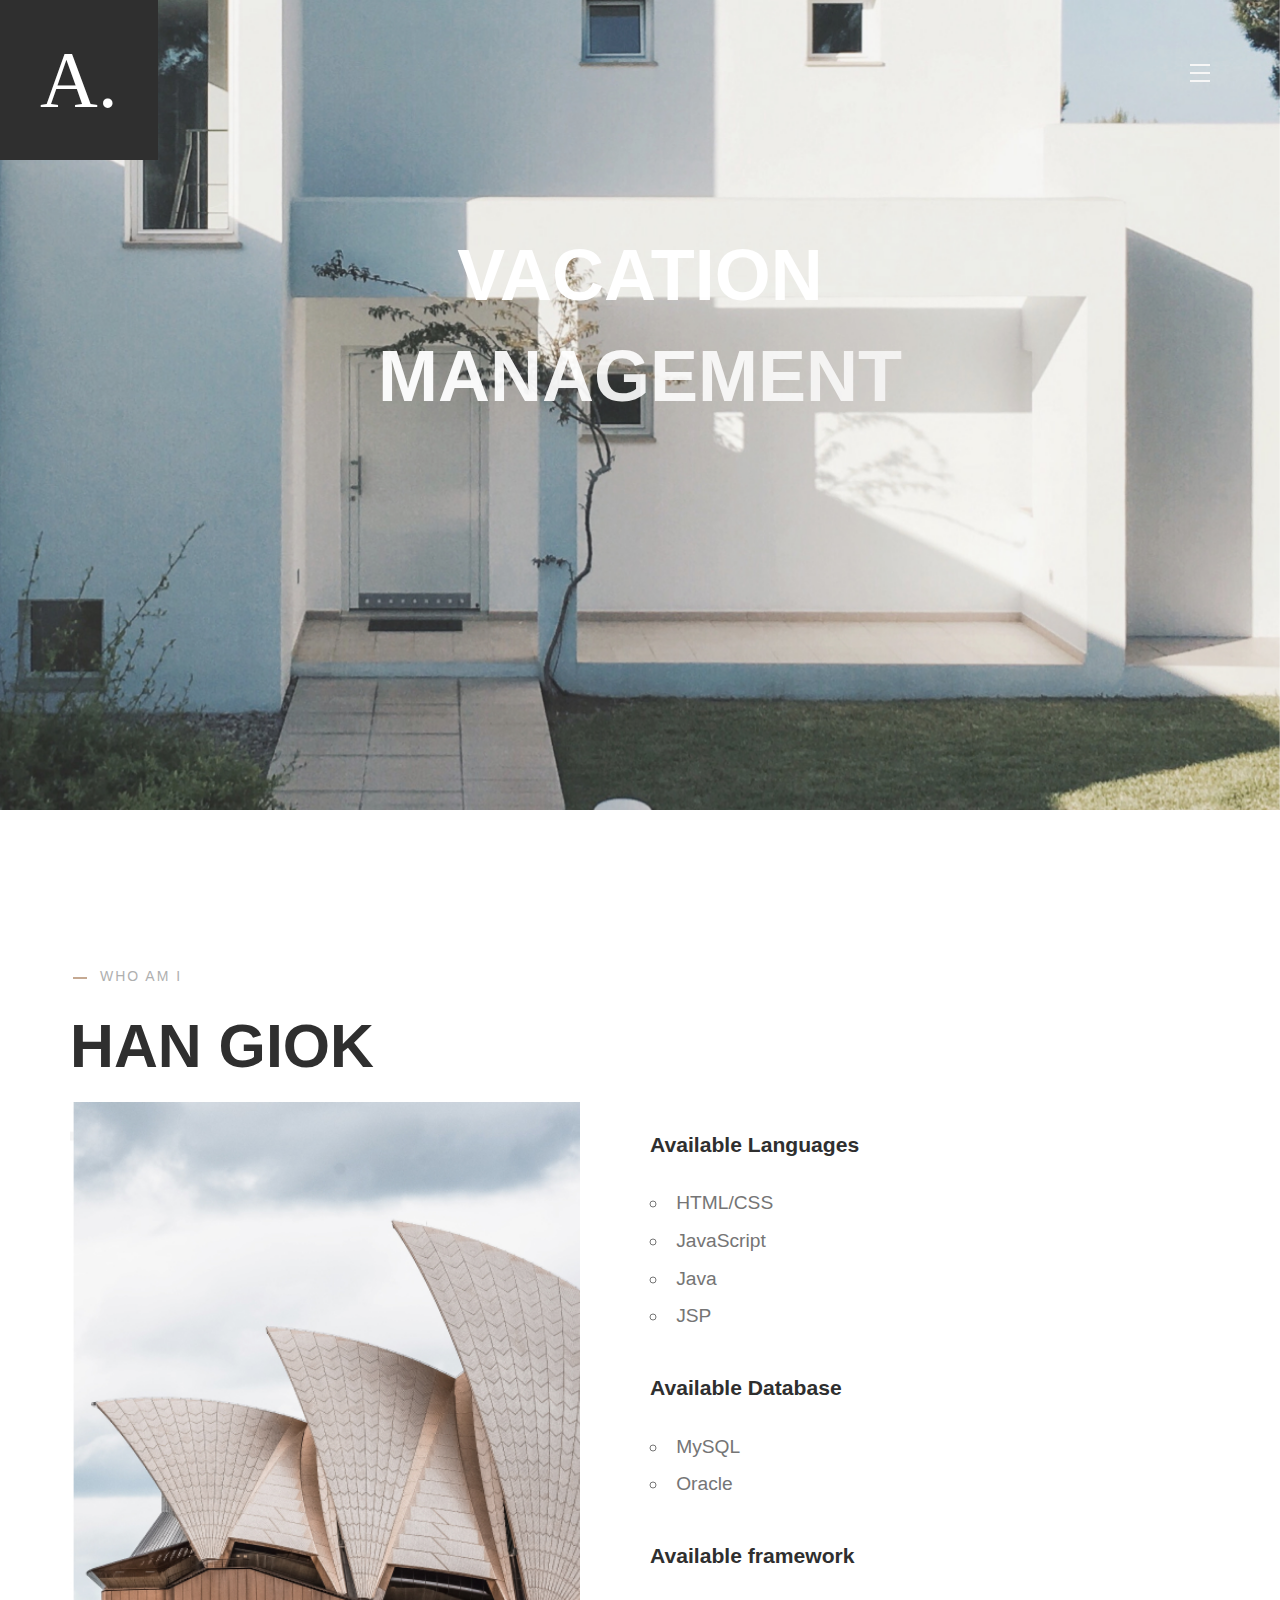
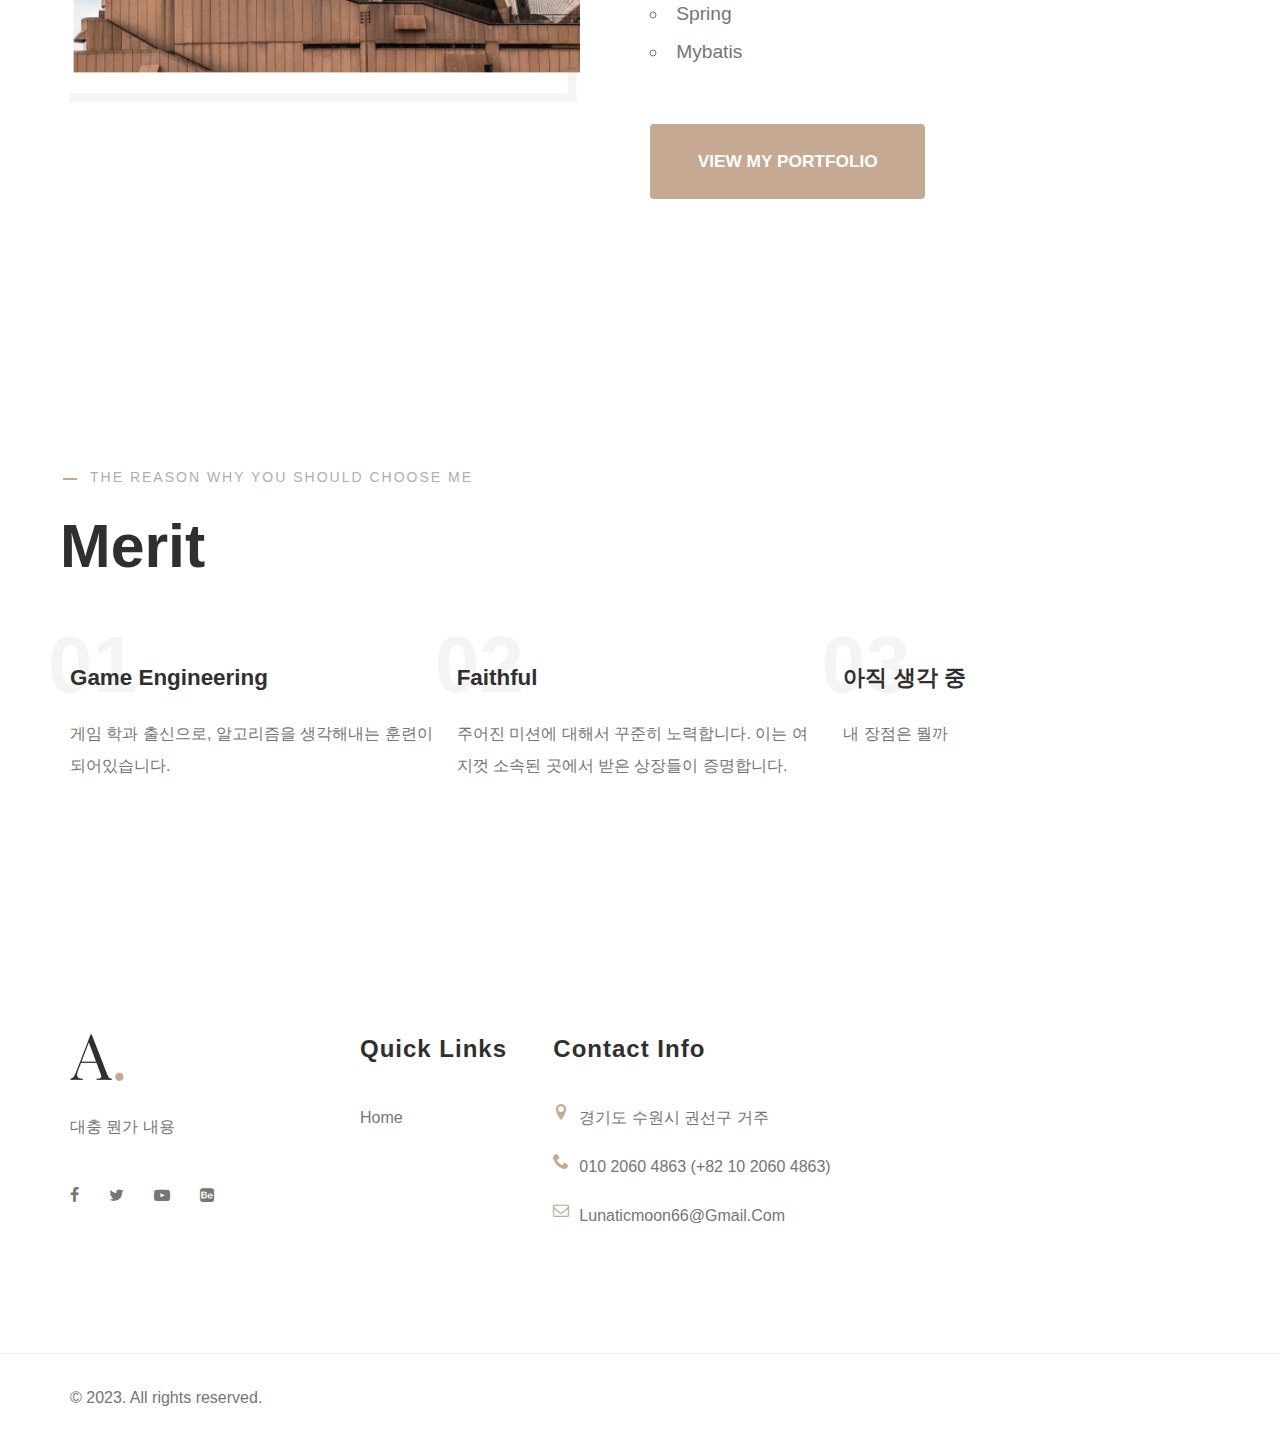
==== test/src/main/webapp/index.html @ e75b9462 "mapper 세팅 안한 버전. mapper 에서 가져오는 xml 내용이 비어있으면 오류 발생" ====
<!DOCTYPE html>
<html class="no-js" lang="en">
	<head>
		<title>Architecture Portfolio</title>
		<meta charset="utf-8">
	    <meta http-equiv="X-UA-Compatible" content="IE=edge">
	    <meta name="viewport" content="width=device-width, initial-scale=1.0">
	    <meta name="format-detection" content="telephone=no">
	    <meta name="apple-mobile-web-app-capable" content="yes">
	    <meta name="author" content="">
	    <meta name="keywords" content="">
	    <meta name="description" content="">

	    <link rel="stylesheet" type="text/css" href="css/normalize.css">
	    <link rel="stylesheet" type="text/css" href="icomoon/icomoon.css">
	    <link rel="stylesheet" type="text/css" href="css/vendor.css">
	    <link rel="stylesheet" type="text/css" href="style.css">

		<!-- script
		================================================== -->
		<script src="js/modernizr.js"></script>

	</head>

<body>

<div class="nav nav-overlay">
	<div class="nav__content">
		<ul class="nav__list">
			<li class="nav__list-item active-nav"><a href="index.html" class="hover-target">Home</a></li>
			<li class="nav__list-item"><a href="onepage.html" class="hover-target">Onepage</a></li>
			<li class="nav__list-item"><a href="styles.html" class="hover-target">Styles</a></li>
			<li class="nav__list-item"><a href="blog.html" class="hover-target">Blog</a></li>
			<li class="nav__list-item"><a href="single-post.html" class="hover-target">Single Post</a></li>
			<li class="nav__list-item"><a href="contact.html" class="hover-target">Contact us</a></li>
		</ul>
	</div>
</div>

<header id="header">
	<div id="header-wrap">
		<nav id="navbar">
			<div class="main-logo">
				<a href="index.html">A.</a>
			</div>
		</nav>

		<div class="action-menu">

			<div class="side-nav-bar">
			  <input id="menu-toggle" type="checkbox" />
				<label class="menu-btn" for="menu-toggle">
				<span></span>
			   </label>
			</div>
			<!--sidenavbar-->

		</div><!--action-menu-->

	</div><!--header-wrap-->
</header>

<section id="intro" class="scrollspy-section">
	<div class="main-slider">
		<div class="slider-item jarallax" data-speed="0.2">
			<img src="images/main-banner.jpg" alt="banner" class="jarallax-img">
			<div class="banner-content">
				<h2 class="banner-title txt-fx">Vacation Management</h2>
			</div><!--banner-content--> 
		</div><!--slider-item-->
</section>

<section id="about" class="scrollspy-section padding-xlarge">
	<div class="container">
		<div class="row">
			
			<div class="col-md-12">

				<div class="section-header">
					<div class="title">
						<span>who am i</span>
					</div>
					<h2 class="section-title">HAN GIOK</h2>
				</div>
			</div>

		</div>

		<div class="row">
			
			<div class="col-md-6">
				<figure>
					<img src="images/singleimage.jpg" alt="about us" class="single-image">
				</figure>
			</div>
			<div class="col-md-6 description text-lead">
				<h4>Available Languages</h4>
				<ul>
					<li>HTML/CSS</li>
					<li>JavaScript</li>
					<li>Java</li>
					<li>JSP</li>
				</ul>
				<h4>Available Database</h4>
				<ul>
					<li>MySQL</li>
					<li>Oracle</li>
				</ul>
				<h4>Available framework</h4>
				<ul>
					<li>Spring</li>
					<li>Mybatis</li>
				</ul>
				<div class="btn-wrap">
					<a href="#" class="btn btn-accent btn-xlarge btn-rounded">View my portfolio</a>
				</div>

			</div>

		</div>

	</div>
</section>

<section id="services" class="scrollspy-section padding-large">
	<div class="container">
		<div class="row">
			<div class="section-header col-12">
				<div class="title">
					<span>The reason why you should choose me</span>
				</div>
				<h2 class="section-title">Merit</h2>
			</div>

		</div>

		<div class="row">
			<div class="col-md-4">
				<div class="services-item">
					<span class="number">01</span>					
				    <h3>Game Engineering</h3>
				    <p>게임 학과 출신으로, 알고리즘을 생각해내는 훈련이 되어있습니다.</p>
				</div>
			</div>

			<div class="col-md-4">
				<div class="services-item">
					<span class="number">02</span>					
				    <h3>Faithful</h3>
				    <p>주어진 미션에 대해서 꾸준히 노력합니다. 이는 여지껏 소속된 곳에서 받은 상장들이 증명합니다.</p>
				</div>
			</div>

			<div class="col-md-4">
				<div class="services-item">
					<span class="number">03</span>					
				    <h3>아직 생각 중</h3>
				    <p>내 장점은 뭘까</p>
				</div>
			</div>

		</div>

	</div>
</section>

<footer id="footer">
	<div class="container">
		<div class="row">
			
			<div class="col-md-3">
				
				<div class="footer-menu">
					<img src="images/logo.png" alt="logo" class="footer-logo">
					<p>대충 뭔가 내용</p>
					<div class="social-links">
						<ul>
							<li>
								<a href="#"><i class="icon icon-facebook"></i></a>
							</li>
							<li>
								<a href="#"><i class="icon icon-twitter"></i></a>
							</li>
							<li>
								<a href="#"><i class="icon icon-youtube-play"></i></a>
							</li>
							<li>
								<a href="#"><i class="icon icon-behance-square"></i></a>
							</li>
						</ul>
					</div>
				</div>

			</div>

			<div class="col-md-2">

				<div class="footer-menu">
					<h5>Quick links</h5>
					<ul class="menu-list">
						<li class="menu-item">
							<a href="#">Home</a>
						</li>
						<li class="menu-item">
							<a href="#"></a>
						</li>
						<li class="menu-item">
							<a href="#"></a>
						</li>
						<li class="menu-item">
							<a href="#"></a>
						</li>
						<li class="menu-item">
							<a href="#"></a>
						</li>
						<li class="menu-item">
							<a href="#"></a>
						</li>
					</ul>
				</div>

			</div>

			<div class="col-md-4">

				<div class="footer-menu widget-contact-info">
					<h5>Contact info</h5>
					<ul class="menu-list">
						<li class="menu-item">
							<i class="icon icon-location"></i>경기도 수원시 권선구 거주
						</li>
						<li class="menu-item">
							<i class="icon icon-phone"></i>010 2060 4863 (+82 10 2060 4863)
						</li>
						<li class="menu-item">
							<i class="icon icon-envelope-o"></i><a href="#" class="mail-id">lunaticmoon66@gmail.com</a>
						</li>
					</ul>
				</div><!-- end contact info -->
			</div>
		</div>
	</div>
</footer>

<div id="footer-bottom">
	<div class="container">
		<div class="row">
			<div class="col-md-6">
				<div class="copyright">
					<p>© 2023. All rights reserved.</p>
				</div>
			</div>
		</div>
	</div>
</div>

<script src="js/jquery-3.2.1.min.js"></script>
<script src="js/ui-easing.js"></script>
<script src="js/plugins.js"></script>
<script src="js/script.js"></script>

</body>
</html>
---- test/src/main/webapp/icomoon/icomoon.css ----
@font-face {
  font-family: 'icomoon';
  src:  url('fonts/icomoon.eot?ytwj3x');
  src:  url('fonts/icomoon.eot?ytwj3x#iefix') format('embedded-opentype'),
    url('fonts/icomoon.ttf?ytwj3x') format('truetype'),
    url('fonts/icomoon.woff?ytwj3x') format('woff'),
    url('fonts/icomoon.svg?ytwj3x#icomoon') format('svg');
  font-weight: normal;
  font-style: normal;
  font-display: block;
}

[class^="icon-"], [class*=" icon-"] {
  /* use !important to prevent issues with browser extensions that change fonts */
  font-family: 'icomoon' !important;
  speak: never;
  font-style: normal;
  font-weight: normal;
  font-variant: normal;
  text-transform: none;
  line-height: 1;

  /* Better Font Rendering =========== */
  -webkit-font-smoothing: antialiased;
  -moz-osx-font-smoothing: grayscale;
}

.icon-cancel:before {
  content: "\e904";
}
.icon-search:before {
  content: "\e905";
}
.icon-notes:before {
  content: "\e906";
}
.icon-chevron-thin-left:before {
  content: "\e902";
}
.icon-chevron-thin-right:before {
  content: "\e903";
}
.icon-arrow-left:before {
  content: "\e900";
}
.icon-arrow-right:before {
  content: "\e901";
}
.icon-phone:before {
  content: "\e942";
}
.icon-location:before {
  content: "\e947";
}
.icon-location2:before {
  content: "\e948";
}
.icon-mail3:before {
  content: "\ea85";
}
.icon-envelope-o:before {
  content: "\f003";
}
.icon-twitter:before {
  content: "\f099";
}
.icon-facebook:before {
  content: "\f09a";
}
.icon-facebook-f:before {
  content: "\f09a";
}
.icon-bars:before {
  content: "\f0c9";
}
.icon-navicon:before {
  content: "\f0c9";
}
.icon-reorder:before {
  content: "\f0c9";
}
.icon-youtube-play:before {
  content: "\f16a";
}
.icon-behance-square:before {
  content: "\f1b5";
}
.icon-paper-plane:before {
  content: "\f1d8";
}
.icon-send:before {
  content: "\f1d8";
}
.icon-pinterest-p:before {
  content: "\f231";
}
---- test/src/main/webapp/style.css ----
/*
Template Name: Architecture Portfolio
Template URI: https://templatesjungle.com/
Author: TemplatesJungle
Author URI: https://templatesjungle.com/
Description: Architecture Portfolio is specially designed product packaged for Architecture Portfolio by TemplatesJungle.
Version: 1.1
*/

/*------------------------------------------------

CSS STRUCTURE:

1. VARIABLES

2. GENERAL TYPOGRAPHY
  2.1 General Styles
  2.2 Floating & Alignment
  2.3 Forms
  2.4 Lists
  2.5 Code
  2.6 Tables
  2.7 Spacing
  2.8 Utilities
  2.9 Misc
  2.10 Buttons
    - Button Shapes
    - Button Color Scheme
  2.11 Images
    - Image Hover Effects
  2.12 Section
    - Hero Section
    - Section Title
    - Section Paddings
    - Section Margins
    - Section Bg Colors
    - Content colors

3. EXTENDED TYPOGRAPHY
  3.1 Blockquote / Pullquote
  3.2 Dropcap
  3.3 Text Highlights

4. SITE STRUCTURE
  4.1 Header
    - Logo
    - Header Menu
    - Dropdown menu
    - Sticky Header
    - Header Search Form
    - Side Nav Bar
    - Overlay Navigation
  4.2 Homepage Slider
  
  4.4 Homepage section
    - About us
    - Services
    - Subscribe
  4.4 Footer

5. CONTENT ELEMENTS
  5.1 Tabs
  5.2 Accordions
  5.3 Contact
    - Contact form light
  5.4 Iconboxes
  5.5 Testimonials
  5.6 Portfolio Tabs
  5.7 Post Grid

6. BLOG STYLES
  6.1 Blog Single Post
  6.2 Post content
  6.3 About Author
  6.4 Comments List
  6.5 Comments Form
  
7. WIDGET STYLES
  7.1 Gallery Widget

------------------------------------------------*/

/*--------------------------------------------------------------
/** 1. VARIABLES
--------------------------------------------------------------*/
:root {
    /* widths for rows and containers
     */
    --header-height       : 160px;
    --header-height-min   : 80px;
}
/* on mobile devices below 600px
 */
@media screen and (max-width: 600px) {
    :root {
        --header-height : 100px;
        --header-height-min   : 80px;
    }
}
/* Theme Colors */
:root {
    --accent-color       : #C5A992;
    --secondary-color    : #C5A992;
    --dark-color         : #2f2f2f;
    --body-text-color    : #757575;
    --light-text-color   : #afafaf;
    --dark-text-color    : #2f2f2f;
}
/* Fonts */
:root {
    --body-font           : "Roboto", sans-serif;
    --heading-font        : 'Montserrat', sans-serif;
    --secondary-font      : "Playfair Display", Georgia, serif;
}

/*----------------------------------------------*/
/* 2 GENERAL TYPOGRAPHY */
/*----------------------------------------------*/

/* 2.1 General Styles
/*----------------------------------------------*/
*, *::before, *::after {
  -webkit-box-sizing: border-box;
  -moz-box-sizing: border-box;
  box-sizing: border-box;
}
html {
  box-sizing: border-box;
}
body {
  font-family: var(--body-font);
  font-size: 16px;
  line-height: 1.8;
  color: var(--body-text-color);
}
body.no-scroll {
    overflow: hidden;
}
a {
  color: var(--accent-color);
  transition: 0.3s color ease-out;
}
a:hover {
  color: #111;
}
ul, ol {
  margin-top: 0;
  margin-bottom: 10px;
  margin-left: 0;
}
ul ul,
ol ul,
ul ol,
ol ol {
  margin-top: 5px;
  margin-bottom: 0;
}
ul li, ol li {
  margin-bottom: 5px;
  outline: 0;
}
ul li.active a{
  color: #daa556;
}
ul li:last-child,
ol li:last-child {
  margin-bottom: 0;
}
dl {
  margin-top: 0;
  margin-bottom: 2rem;
}
dt,
dd {
  line-height: 1.42857143;
}
dt {
  font-weight: bold;
}
dd {
  margin-left: 0;
}
button, input, select, textarea {
  font-family: inherit;
  font-size: inherit;
  line-height: inherit;
  outline: 0;
}
figure {
  margin: 0;
}
img {
  display: inline-block;
  border: 0;
  max-width: 100%;
  height: auto;
  vertical-align: middle;
}
::selection {
  background: rgba(0,0,0,0.8);
  color: #fff;
  text-shadow: none;
}
::-moz-selection {
  background: rgba(0,0,0,0.8);
  color: #fff;
  text-shadow: none;
}

/* image align */
figure.align-right {
  margin: 30px 0 30px 30px;
}

/* Typography */
/*----------------------------------------------*/

h1, .h1, h2, .h2, h3, .h3, h4, .h4, h5, .h5, h6, .h6 {
  line-height: 1.2;
  color: var(--dark-color);
}
h1.light, .h1, h2.light, .h2, h3.light, .h3, h4.light, .h4, h5.light, .h5, h6.light, .h6 {
  color: #fff;
}
h1, h2, h3 {
  margin: 25px 0;
  text-transform: capitalize;
}
h5, h6 {
  letter-spacing: 1px;
}
h1, .h1 {
  font-size: 2.5em;
  line-height: 1.4;
}
h2, .h2 {
  font-size: 1.5em;
  line-height: 1.4;
}
h3, .h3 {
  font-size: 1.4em;
  line-height: 1.4;
}
h4, .h4 {
  font-size: 1.1em;
  line-height: 1.4;
}
h5, .h5 {
  font-size: .83em;
  line-height: 1.25;
}
h6, .h6 {
  font-size: .67em;
  line-height: 1.1;
}
h1 a, h2 a, h3 a, h4 a, h5 a, h6 a {
  font-weight: inherit;
  color: inherit;
  text-decoration: none;
}
p {
   margin: 0 0 20px 0;
}
p:empty {
  display: none;
}
small {
  font-size: 85%;
}
mark {
  background-color: #fcf8e3;
  padding: 0.28rem;
}
dfn, cite, em, i {
  font-style: italic;
}
code, kbd, var {
  font-size: 14px;
}
code {
  background-color: #f9f2f4;
}
abbr {
  border-bottom: 0.1px dotted #666;
  cursor: help;
}
::placeholder {
    color: #999;
}

/*----------------------------------------------*/
/* 2.1 Floating & Alignment */
/*----------------------------------------------*/

.align-left {
  float: left;
  text-align: left;
}
.align-right {
  float: right;
  text-align: right;
}
.align-center {
  display: block;
  margin-left: auto;
  margin-right: auto;
  text-align: center;
}
/**::after,*/
.container::after,
.row::after,
.clearfix::after {
  display: block;
  clear: both;
  content: "";
}

/** Text Align
--------------------------------------------------------------*/

.text-left {
  text-align: left;
}
.text-right {
  text-align: right;
}
.text-center {
  text-align: center;
}
.text-justify {
  text-align: justify;
}
.text-nowrap {
  white-space: nowrap;
}
.text-lead {
  font-size: 120%;
  line-height: 1.7em;
}
.text-lead strong {
  font-size: 115%;
  font-weight: 500;
}
.text-muted {
  color: #777;
}
.text-pri {
  color: #ff9697;
}
.text-hide {
  font: 0/0 a;
  color: transparent;
  text-shadow: none;
  background-color: transparent;
  border: 0;
}

/*------------------------------------------------
/* 2.3 Forms
–––––––––––––––––––––––––––––––––––––––––––––––––– */
input[type="email"],
input[type="number"],
input[type="search"],
input[type="text"],
input[type="tel"],
input[type="url"],
input[type="password"],
textarea,
select {
  height: 38px;
  padding: 6px 10px; /* The 6px vertically centers text on FF, ignored by Webkit */
  background-color: #fff;
  border: 1px solid #D1D1D1;
  border-radius: 4px;
  box-shadow: none;
  box-sizing: border-box; }
/* Removes awkward default styles on some inputs for iOS */
input[type="email"],
input[type="number"],
input[type="search"],
input[type="text"],
input[type="tel"],
input[type="url"],
input[type="password"],
textarea {
  -webkit-appearance: none;
     -moz-appearance: none;
          appearance: none; }
textarea {
  min-height: 65px;
  padding-top: 6px;
  padding-bottom: 6px; }
input[type="email"]:focus,
input[type="number"]:focus,
input[type="search"]:focus,
input[type="text"]:focus,
input[type="tel"]:focus,
input[type="url"]:focus,
input[type="password"]:focus,
textarea:focus,
select:focus {
  border: 1px solid #33C3F0;
  outline: 0; }
label,
legend {
  display: block;
  margin-bottom: .5rem;
  font-weight: 600; }
fieldset {
  padding: 0;
  border-width: 0; }
input[type="checkbox"],
input[type="radio"] {
  display: inline; }
label > .label-body {
  display: inline-block;
  margin-left: .5rem;
  font-weight: normal; }

/*------------------------------------------------
/* 2.4 Lists
–––––––––––––––––––––––––––––––––––––––––––––––––– */
ul {
  list-style: circle inside; }
ol {
  list-style: decimal inside; }
ol, ul {
  padding-left: 0;
  margin-top: 0; }
ul ul,
ul ol,
ol ol,
ol ul {
  margin: 1.5rem 0 1.5rem 3rem;
  font-size: 90%; }
li {
  margin-bottom: 1rem; }

/*------------------------------------------------
/* 2.5 Code
–––––––––––––––––––––––––––––––––––––––––––––––––– */
code {
  padding: .2rem .5rem;
  margin: 0 .2rem;
  font-size: 90%;
  white-space: nowrap;
  background: #F1F1F1;
  border: 1px solid #E1E1E1;
  border-radius: 4px; }
pre > code {
  display: block;
  padding: 1rem 1.5rem;
  white-space: pre; }

/*------------------------------------------------
/* 2.6 Tables
–––––––––––––––––––––––––––––––––––––––––––––––––– */
th,
td {
  padding: 12px 15px;
  text-align: left;
  border-bottom: 1px solid #E1E1E1; }
th:first-child,
td:first-child {
  padding-left: 0; }
th:last-child,
td:last-child {
  padding-right: 0; }

/*------------------------------------------------
/* 2.7 Spacing
–––––––––––––––––––––––––––––––––––––––––––––––––– */
button,
.button {
  margin-bottom: 1rem; }
input,
textarea,
select,
fieldset {
  margin-bottom: 1.5rem; }
pre,
blockquote,
dl,
figure,
table,
p,
ul,
ol,
form {
  margin-bottom: 2.5rem; }

/*------------------------------------------------
/* 2.8 Utilities
–––––––––––––––––––––––––––––––––––––––––––––––––– */
.u-full-width {
  width: 100%;
  box-sizing: border-box; }
.u-max-full-width {
  max-width: 100%;
  box-sizing: border-box; }
.u-pull-right {
  float: right; }
.u-pull-left {
  float: left; }

.list-icon i {
  margin-right: 10px;
}
.list-unstyled {
  list-style: none;
}
.txt-fx .letter {
  opacity: 0;
}

/*------------------------------------------------
/* 2.9 Misc
–––––––––––––––––––––––––––––––––––––––––––––––––– */
hr {
  margin-top: 3rem;
  margin-bottom: 3.5rem;
  border-width: 0;
  border-top: 1px solid #E1E1E1; }

/*--------------------------------------------------------------
/** 2.10 Buttons
--------------------------------------------------------------*/
a.btn,
input[type="button"],
input[type="submit"],
input[type="reset"],
input[type="file"],
button {
  background-image: none;
  background: var(--accent-color);
  text-decoration: none !important;
  display: inline-block;
  position: relative;
  border: 1px solid transparent;
  border-radius: 0;
  padding: 0.75em 1.5em;
  margin-top: 15px;
  font-size: 15px;
  font-weight: bold;
  line-height: normal;
  text-align: center;
  text-transform: uppercase;
  color: #fff;
  z-index: 1;
  cursor: pointer;
  white-space: nowrap;
  vertical-align: middle;
  -webkit-transition: all 0.3s ease-in;
  transition: all 0.3s ease-in;
  -ms-touch-action: manipulation;
  touch-action: manipulation;
  -webkit-user-select: none;
  -moz-user-select: none;
  -ms-user-select: none;
  user-select: none;
}
.btn:hover,
.btn:focus,
input[type="button"]:focus,
input[type="button"]:hover,
input[type="submit"]:focus,
input[type="submit"]:hover,
input[type="reset"]:focus,
input[type="reset"]:hover,
input[type="file"]:focus,
input[type="file"]:hover,
button:focus,
button:hover {
  text-decoration: none;
  outline: 0;
}
.light .btn:hover {
  color: #fff;
}
.btn:last-child {
  margin-right: 0;
}
.btn:active,
.btn.btn-outline-light:active,
.btn.btn-outline-dark:active,
.btn.btn-outline-accent:active,
input[type="button"]:active,
input[type="submit"]:active,
input[type="reset"]:active,
input[type="file"]:active,
button:active {
  outline: 0;
  background-image: none;
  -webkit-box-shadow: inset 0 1px 3px rgba(0, 0, 0, 0.3);
  box-shadow: inset 0 1px 3px rgba(0, 0, 0, 0.3);
}
.btn.disabled,
.btn[disabled],
fieldset[disabled] .btn {
  cursor: not-allowed;
  opacity: 0.65;
  box-shadow: none;
}
a.btn.disabled,
fieldset[disabled] a.btn {
  pointer-events: none;
}

/* - Button Sizes
------------------------------------------------------------- */
.btn.btn-small {
  padding: 0.325em 1.7em;
  font-size: 0.65em;
}
.btn.btn-medium {
  padding: 0.5em 1.75em;
  font-size: 0.75em;
}
.btn.btn-large {
  padding: 1em 2.5em;
}
.btn.btn-xlarge {
  padding: 1.5em 2.7em;
  font-size: 0.9em;
}
.btn.btn-image {
  background-color: transparent;
  padding: 0;
  max-height: 50px;
}
.btn.btn-image img {
  max-height: 50px;
}

/* - Button Shapes
------------------------------------------------------------- */
.btn.btn-rounded,
.btn.btn-rounded::after {
  border-radius: 4px;
}
.btn.btn-pill,
.btn.btn-pill::after {
  border-radius: 2em;
}
/* button outline */
.btn.btn-outline-dark,
.btn.btn-outline-light,
.btn.btn-outline-accent {
  background: transparent;
  text-shadow: none;
  box-shadow: none;
}
.btn.btn-outline-dark:hover::after,
.btn.btn-outline-light:hover::after {
  background-color: transparent;
}
.btn.btn-outline-dark {
  border-color: rgba(0,0,0,0.3);
  color: #121212;
}
.btn.btn-outline-dark:hover {
  background: rgba(0,0,0,.03);
  background: #121212;
  border-color: #121212;
  color: #fff;
}
.btn.btn-outline-light {
  border-color: rgba(255,255,255,0.5);
  color: #fff;
}
.btn.btn-outline-light:hover {
  background: rgba(255,255,255,.045);
  background: #fff;
  border-color: #fff;
  color: #121212;
}
.btn.btn-outline-accent {
  background: transparent;
  border-color: var(--accent-color);
  color: var(--accent-color);
}
.btn.btn-outline-accent:hover {
  border-color: var(--dark-color);
  color: var(--dark-color) !important;
}
.btn.btn-outline-light {
  background: transparent;
  border-color: #f4ebf2;
  color: #f4ebf2;
}
.btn.btn-outline-light:hover {
  border-color: var(--accent-color);
  color: var(--accent-color) !important;
}
.btn.btn-full {
  display: block;
  margin: .85em 0;
  width: 100%;
  text-align: center;
}
/* button with line */
.btn-with-line {
  color: #fff;
  position: relative;
}
.btn-with-line:after {
  content: "";
  position: absolute;
  top: 8px;
  right: -66px;
  border-bottom: 2px solid #fff;
  width: 50%;
  z-index: 9;
  transition: 0.3s ease-out;
}
.btn-with-line:hover {
  color: #fff;
}
.btn-with-line:hover:after {
  width: 30%;
  right: -41px;
}
/* - Buttons Color Scheme
------------------------------------------------------------- */
.btn.btn-common {
  background: var(--accent-color);
  color: #fff;
}
.btn.btn-common:hover {
  background: #151515;
  color: #fff;
}
.btn.btn-accent {
  color: #ffffff;
  background-color: var(--accent-color);
}
.btn.btn-accent:hover {
  color: #ffffff !important;
  background-color: #121212;
}
.btn.btn-gray,
.btn.btn-grey {
  background: #9e9e9e;
  color: #fff;
}
.btn.btn-black {
  background: #121212;
  color: #fff;
}
.btn.btn-black:hover {
  background-color: #797979;
}
.btn.btn-white {
  background: #f8f8f8;
  text-shadow: none;
  color: #121212 !important;
}
.btn.btn-white:hover {
  background: var(--accent-color);
  text-shadow: none;
}

/* - Buttons Aligns
------------------------------------------------------------- */
.btn-left{
  text-align: left;
  display: block;
}
.btn-center{
  text-align: center;
  display: block;
}
.btn-right{
  text-align: right;
  display: block;
}

/*----------------------------------------------*/
/* 2.11 Images */
/*----------------------------------------------*/

/* Image hover Effects */
.image-hvr-effect {
  display: flex;
  overflow: hidden;
}
.image-hvr-effect img.post-image {
  transform: scale(1.1);
  will-change: transform;
  transition: transform 0.35s cubic-bezier(0.25, 0.46, 0.45, 0.94);
  z-index: 0;
}
.image-hvr-effect:hover img.post-image {
  transform: scale(1);
}


/*----------------------------------------------*/
/* 2.12 Section */
/*----------------------------------------------*/
/* Hero section
/*----------------------------------------------*/
.hero-section .hero-content {
    padding-top: 18em;
    padding-bottom: 10em;
    display: flex;
    align-items: center;
}
.hero-section {
    position: relative;
    color: #fff;
}
.hero-section::after {
    content: '';
    position: absolute;
    width: 100%;
    height: 100%;
    top: 0;
    left: 0;
    background: rgba(39,39,39,0.4);
    z-index: -1;
}
.hero-section,
.hero-section h1,
.hero-section a,
.hero-section a:hover {
    color: #fff;
}
.hero-section h1 {
    font-size: 4em;
}

@media only screen and (max-width: 768px) {
  .hero-section h1 {
      font-size: 2em;
  }
  .hero-section .hero-content {
      padding-top: 12em;
      padding-bottom: 6em;
  }
}
/*--- Section Title
-----------------------------------------------*/
.section-header {
    position: relative;
}
.section-title {
    font-size: 3.8em;
    line-height: 1;
    font-weight: 900;
}
.section-header .title span {
    font-size: 14px;
    color: #afafaf;
    letter-spacing: 2px;
    text-transform: uppercase;
    padding-left: 30px;
    position: relative;
}
.section-header span:before {
    content: "";
    border-bottom: 2px solid var(--accent-color);
    position: absolute;
    top: 9px;
    left: 3px;
    width: 14px;
    align-items: center;
}

/* - Section Padding
--------------------------------------------------------------*/
.padding-xsmall {
  padding-top: 0.5em;
  padding-bottom: 0.5em;
}
.padding-small {
  padding-top: 2em;
  padding-bottom: 2em;
}
.padding-medium {
  padding-top: 4em;
  padding-bottom: 4em;
}
.padding-large {
  padding-top: 7em;
  padding-bottom: 7em;
}
.padding-xlarge {
  padding-top: 9.5em;
  padding-bottom: 9.5em;
}
.padding-2xlarge {
  padding-top: 15em;
  padding-bottom: 15em;
}

@media only screen and (max-width: 768px) {
  .padding-small,
  .padding-medium,
  .padding-large,
  .padding-xlarge {
    padding-top: 2em;
    padding-bottom: 2em;
  }
}

/* - Section margin
--------------------------------------------------------------*/
.margin-small {
  margin-top: 3em;
  margin-bottom: 3em;
}
.margin-medium {
  margin-top: 4.5em;
  margin-bottom: 4.5em;
}
.margin-large {
  margin-top: 6em;
  margin-bottom: 6em;
}
.margin-xlarge {
  margin-top: 7.5em;
  margin-bottom: 7.5em;
}

@media only screen and (max-width: 768px) {
  .margin-small,
  .margin-medium,
  .margin-large,
  .margin-xlarge {
    margin-top: 1em;
    margin-bottom: 1em;
  }
}

/* - Section bg colors
--------------------------------------------------------------*/
.bg-dark {
  background: var(--dark-color);
}
.content-light a,
.content-light {
  color: #fff;
}
.content-light a:hover {

}


/*====================================================================*/
/* 3. EXTENDED TYPOGRAPHY */
/*====================================================================*/
/*----------------------------------------------*/
/* 3.1 Blockquote /Pullquote */
/*----------------------------------------------*/
.single-post .content p:first-child,
.quote blockquote, 
blockquote,
.single-post .content blockquote p,
.pullquote-right, .pullquote-left {
  font-size: 27px;
  line-height: 1.4em;
  font-style: italic;
  margin: 0 0 30px;
  padding: 0;
}
.pullquote-right, .pullquote-left {
  width: 40%;
} 
blockquote cite {
  display: block;
  font-size: 0.8em;
  margin-top: 20px;
  font-style: italic;
}
.pullquote-left {
  float: left;
  margin: 20px 20px 20px 0;
} 
.pullquote-right {
  float: right;
  margin: 20px 0 20px 20px;
}
  
/*----------------------------------------------*/
/* 3.2 Dropcap */
/*----------------------------------------------*/
.dropcap {
  display: inline-block; 
  margin: 20px;
  font-size: 4em;
  font-weight: bolder;
  text-transform: uppercase;
  text-align: center;
  color: #111;
  float: left;
} 
.dropcap.colored {
  color: #2bcaae;
}

/*----------------------------------------------*/
/* 3.3 Text Highlights */
/*----------------------------------------------*/
.highlight {
  background: #2bcaae;
  color: #fff;
  padding: 1px 5px;
}
.highlight.light {
  background: #ffff99;
  color: #101010;
} 
.highlight.dark { background: #333; }

.colored { color: #2bcaae !important; }

/*----------------------------------------------*/
/* 4. SITE STRUCTURE */
/*----------------------------------------------*/
/*--------------------------------------------------------------
This is main CSS file that contains custom style rules used in this template
--------------------------------------------------------------*/

/* 4.1 Header
------------------------------------------------------------- */
/* Logo
------------------------------------------------------------- */
.main-logo {
  height: var(--header-height);
  display: flex;
  align-items: center;
  background-color: var(--dark-color);
  padding: 40px;
  margin-right: 60px;
  transition: 0.5s all ease-out;
}
.main-logo a {
  font-family: var(--secondary-font);
  font-size: 5em;
  color: #fff;
  margin: 0 auto;
  text-decoration: none;
  transition: 0.5s all ease-out;
}

/* Header Menu
--------------------------------------------------------------*/
header {
  position: absolute;
  top: 0;
  z-index: 10;
  width: 100%;
  height: var(--header-height);
  transition: 0.3s all ease-out;
}
header.fixed {
}
header.nav-up {
      top: -(var(--header-height-min));*/
  top: -160px;
}
#header-wrap {
  display: flex;
  justify-content: space-between;
  align-items: center;
  width: 100%;
}
.onepage-menu #header-wrap {
  background: #fff;
}
.onepage-menu #header-wrap nav#navbar {
  display: flex;
  justify-content: space-between;
  align-items: center;
  width: 50%;
}
nav#navbar ul.menu-list {
  display: flex;
  margin: 0;
  position: relative;
  margin-top: 0; */
  list-style: none;
}
#navbar ul.menu-list li {
  position: relative;
  display: flex;
  margin: 0;
  align-items: center;
}
#navbar ul.menu-list a {
  color: var(--body-text-color);
  line-height: var(--header-height);
  padding: 0 10px;
  text-decoration: none;
  font-size: 1.1em;
  transition: 0.5s all ease-out;
}

/* Dropdown menu 
--------------------------------------------------------------*/
#navbar ul.dropdown-menu {
  position: absolute;
  top: 120px;
  background: #fff;
  width: 240px;
  margin-left: 0;
  margin-top: 0;
  border: 1px solid #d1d1d1;
  display: none;
}
#navbar ul.dropdown-menu li {
  height: auto;
  border-bottom: 1px solid #d1d1d1;
}
#navbar ul.dropdown-menu li a {
  padding: 12px 20px;
  line-height: 1.5em;
}
#navbar .nav-item.dropdown:hover ul.dropdown-menu {
  display: block;
}
#navbar ul.menu-list a:hover {
  color: var(--accent-color);
}

/* Sticky Header
--------------------------------------------------------------*/
header.sticky {
  position: fixed;
  z-index: 10;
  top: 0;
  width: 100%;
  z-index: 10;
}
header.sticky,
header.sticky .main-logo {
  height: var(--header-height-min);
}
header.sticky .main-logo a {
  font-size: 3em;
}
header.sticky .side-nav-bar .menu-btn {
  margin: 0 40px;
}
header.sticky #navbar ul.dropdown-menu {
  top: var(--header-height-min);
}
header.sticky #navbar ul.menu-list > li > a {
  line-height: var(--header-height-min);
}

@media screen and (max-width: 992px){
  nav#navbar ul.menu-list {
    display: none;
  }
}

/* - Search Form hover Effects
------------------------------------------------------------- */
#header-wrap .action-menu {
  display: flex;
  align-items: baseline;
  margin-right: 70px;
}
#header-wrap .action-menu span.opennav.openicon {
  cursor: pointer;
}
.action-menu .icon {
  font-size: 18px;
  font-weight: 800;
}
.action-menu .search-bar {
  overflow: hidden;
}
.action-menu .search-bar,
.action-menu .open-icon-wrap {
  width: 40px;
  height: 40px;
  background: #E9E9E9;
  border-radius: 40px;
  margin-right: 25px;
  display: flex;
  justify-content: right;
  align-items: center;
  cursor: pointer;
  transition: 0.3s width cubic-bezier(0, 0.75, 0.49, 0.99);
}
#header-wrap .search-button {
  order: 1;
  padding-right: 10px;
  padding-left: 10px;
  text-decoration: none;
  color: var(--body-text-color);
}
#header-wrap.show .search-bar {
  width: 300px;
}
#header-wrap .search-bar form {
  margin: 0;
}
#header-wrap .search-box .search-input {
  width: 250px;
  border: 0;
  margin-bottom: 0;
  font-weight: 300;
  padding-left: 20px;
  background: #E9E9E9;
}

.action-menu .side-nav-bar .menu-btn a,
.action-menu .searchbar a{
  color: #000;
  text-decoration: none;
  line-height: 2.2;
}
.action-menu .icon.icon-menu-btn:hover {
  color: #fff;
  text-decoration: none;
}
.action-menu .menu-btn a{
  color: #07051a;
  text-decoration: none;
}
.action-menu .icon.icon-menu-btn:hover {
  color: var(--accent-color);
  text-decoration: none;
}

@media screen and (max-width: 992px){
  #header-wrap .action-menu .search-bar {
    display: none;
  }
}
@media screen and (max-width: 575px){
  #header-wrap .action-menu .search-bar {
    display: none;
  }
}


/* - Side Nav Bar
--------------------------------------------------------------*/
.side-nav-bar #menu-toggle {
  opacity: 0;
}
.side-nav-bar #menu-toggle .menu-btn {
  position: fixed;
  top: 25px;
  right: 40px;
  width: 15px;
  height: 25px;
  cursor: pointer;
  z-index: 3;
}
.side-nav-bar #menu-toggle:checked ~ .menu-btn > span {
  transform: rotate(45deg);
  z-index: 2;
}
.side-nav-bar #menu-toggle:checked ~ .menu-btn > span::before {
  top: 0;
  transform: rotate(0);
  background: #f6f6f6;
}
.side-nav-bar #menu-toggle:checked ~ .menu-btn > span::after {
  top: 0;
  transform: rotate(90deg);
  background: #f6f6f6;
}
.side-nav-bar #menu-toggle:checked ~ .side-nav-menu {
  visibility: visible;
  right: 0;
}
.side-nav-bar {
  position: relative;
  display: block;
  width: 20px;
  height: 40px;
}
.side-nav-bar .menu-btn {
  display: flex;
  align-items: center;
  position: absolute;
  top: 0;
  right: 0;
  width: 20px;
  height: 26px;
  z-index: 3;
  cursor: pointer;
  transition: 0.5s all ease-out;
}
.onepage-menu .menu-btn > span,
.onepage-menu .menu-btn > span::before,
.onepage-menu .menu-btn > span::after {
  background-color: var(--dark-color);
}
.side-nav-bar .menu-btn > span,
.side-nav-bar .menu-btn > span::before,
.side-nav-bar .menu-btn > span::after {
  display: block;
  position: absolute;
  width: 100%;
  height: 2px;
  background-color: #f6f6f6;
  transition-duration: .25s;
}
.side-nav-bar .menu-btn > span::before {
  content: '';
  top: -8px;
}
.side-nav-bar .menu-btn > span::after {
  content: '';
  top: 8px;
}
/* hide white menu bar while displaying overlay menu */
.nav-active #header-wrap {
  background: none;
}
.nav-active #header-wrap .main-menu,
.nav-active #header-wrap .search-bar {
  display: none;
}

/* Overlay Navigation 
--------------------------------------------------------------*/
.nav-overlay {
  position: fixed;
  z-index: 9;
}
.nav-overlay:before, .nav-overlay:after {
  content: "";
  position: fixed;
  width: 100vw;
  height: 100vh;
  background: rgba(20, 21, 26,0.6);
  border-bottom-left-radius: 200%;
  z-index: -1;
  -webkit-transition: -webkit-transform cubic-bezier(0.77, 0, 0.175, 1) 0.6s, border-radius linear 0.8s;
  transition: -webkit-transform cubic-bezier(0.77, 0, 0.175, 1) 0.6s, border-radius linear 0.8s;
  transition: transform cubic-bezier(0.77, 0, 0.175, 1) 0.6s, border-radius linear 0.8s;
  transition: transform cubic-bezier(0.77, 0, 0.175, 1) 0.6s, -webkit-transform cubic-bezier(0.77, 0, 0.175, 1) 0.6s, border-radius linear 0.8s;
  -webkit-transform: translateX(100%) translateY(-100%);
  transform: translateX(100%) translateY(-100%);
}
.nav-overlay:after {
  background: rgba(9,9,12,1);
  background: var(--dark-color);
  -webkit-transition-delay: 0s;
  transition-delay: 0s;
}
.nav-overlay:before {
  -webkit-transition-delay: .2s;
  transition-delay: .2s;
}
.nav__content {
  position: fixed;
  visibility: hidden;
  top: 50%;
  margin-top: 20px;
  -webkit-transform: translate(0%, -50%);
  transform: translate(0%, -50%);
  width: 100%;
  text-align: center;
}
.nav__list {
  position: relative;
  padding: 0;
  margin: 0;
  z-index: 2;
}
.nav__list-item {
  position: relative;
  display: block;
  -webkit-transition-delay: 0.8s;
  transition-delay: 0.8s;
  opacity: 0;
  text-align: center;
  color: #fff;
  overflow: hidden; 
  font-family: var(--heading-font);
  font-size: 8vh;
  font-weight: 900;
  line-height: 1.15;
  letter-spacing: 3px;
  -webkit-transform: translate(100px, 0%);
  transform: translate(100px, 0%);
  -webkit-transition: opacity .2s ease, -webkit-transform .3s ease;
  transition: opacity .2s ease, -webkit-transform .3s ease;
  transition: opacity .2s ease, transform .3s ease;
  transition: opacity .2s ease, transform .3s ease, -webkit-transform .3s ease;
  margin-top: 0;
  margin-bottom: 0;
}
.nav__list-item a{ 
  position: relative;
  text-decoration: none;
  color: rgba(255,255,255,0.6);
  overflow: hidden; 
  cursor: pointer;
  padding-left: 5px;
  padding-right: 5px;
  font-weight: 900;
  z-index: 2;
  display: inline-block;
  text-transform: uppercase;
    -webkit-transition: all 200ms linear;
    transition: all 200ms linear; 
}
.nav__list-item a:after{ 
  position: absolute;
  content: '';
  top: 50%;
  margin-top: -2px;
  left: 50%;
  width: 0;
  height: 0;
  opacity: 0;
  background-color: var(--accent-color);
  z-index: 1;
    -webkit-transition: all 200ms linear;
    transition: all 200ms linear; 
}
.nav__list-item a:hover:after{ 
  height: 4px;
  opacity: 1;
  left: 0;
  width: 100%;
}
.nav__list-item a:hover{
  color: rgba(255,255,255,1);
}
.nav__list-item.active-nav a{
  color: rgba(255,255,255,1);
}
.nav__list-item.active-nav a:after{ 
  height: 4px;
  opacity: 1;
  left: 0;
  width: 100%;
}
body.nav-active .nav__content {
  visibility: visible;
}
body.nav-active .menu-icon__line {
  background-color: #fff;
  -webkit-transform: translate(0px, 0px) rotate(-45deg);
  transform: translate(0px, 0px) rotate(-45deg);
}
body.nav-active .menu-icon__line-left {
  width: 15px;
  -webkit-transform: translate(2px, 4px) rotate(45deg);
  transform: translate(2px, 4px) rotate(45deg);
}
body.nav-active .menu-icon__line-right {
  width: 15px;
  float: right;
  -webkit-transform: translate(-3px, -3.5px) rotate(45deg);
  transform: translate(-3px, -3.5px) rotate(45deg);
}
body.nav-active .menu-icon:hover .menu-icon__line-left,
body.nav-active .menu-icon:hover .menu-icon__line-right {
  width: 15px;
}
body.nav-active .nav-overlay {
  visibility: visible;
}
body.nav-active .nav-overlay:before, body.nav-active .nav-overlay:after {
  -webkit-transform: translateX(0%) translateY(0%);
  transform: translateX(0%) translateY(0%);
  border-radius: 0;
}
body.nav-active .nav-overlay:after {
  -webkit-transition-delay: .1s;
  transition-delay: .1s;
}
body.nav-active .nav-overlay:before {
  -webkit-transition-delay: 0s;
  transition-delay: 0s;
}
body.nav-active .nav__list-item {
  opacity: 1;
  -webkit-transform: translateX(0%);
  transform: translateX(0%);
  -webkit-transition: opacity .3s ease, color .3s ease, -webkit-transform .3s ease;
  transition: opacity .3s ease, color .3s ease, -webkit-transform .3s ease;
  transition: opacity .3s ease, transform .3s ease, color .3s ease;
  transition: opacity .3s ease, transform .3s ease, color .3s ease, -webkit-transform .3s ease;
}
body.nav-active .nav__list-item:nth-child(0) {
  -webkit-transition-delay: 0.7s;
  transition-delay: 0.7s;
}
body.nav-active .nav__list-item:nth-child(1) {
  -webkit-transition-delay: 0.8s;
  transition-delay: 0.8s;
}
body.nav-active .nav__list-item:nth-child(2) {
  -webkit-transition-delay: 0.9s;
  transition-delay: 0.9s;
}
body.nav-active .nav__list-item:nth-child(3) {
  -webkit-transition-delay: 1s;
  transition-delay: 1s;
}
body.nav-active .nav__list-item:nth-child(4) {
  -webkit-transition-delay: 1.1s;
  transition-delay: 1.1s;
}
body.nav-active .nav__list-item:nth-child(5) {
  -webkit-transition-delay: 1.2s;
  transition-delay: 1.2s;
}
body.nav-active .nav__list-item:nth-child(6) {
  -webkit-transition-delay: 1.3s;
  transition-delay: 1.3s;
}
body.nav-active .nav__list-item:nth-child(7) {
  -webkit-transition-delay: 1.4s;
  transition-delay: 1.4s;
}
body.nav-active .nav__list-item:nth-child(8) {
  -webkit-transition-delay: 1.5s;
  transition-delay: 1.5s;
}
body.nav-active .nav__list-item:nth-child(9) {
  -webkit-transition-delay: 1.6s;
  transition-delay: 1.6s;
}
body.nav-active .nav__list-item:nth-child(10) {
  -webkit-transition-delay: 1.7s;
  transition-delay: 1.7s;
}

@media only screen and (max-width: 575px) {
  .nav__list-item {
    font-size: 5vh;
  }
}

/* 4.2 Homepage Slider
--------------------------------------------------------------*/
#intro {
  position: relative;
}
.main-slider .slick-slide {
  height: 90vh;
}
.main-slider .slider-item {
  position: relative;
}
.main-slider .banner-content {
  position: absolute;
  top: 0;
  right: 0;
  left: 0;
  width: 50%;
  text-align: center;
  margin: 0 auto;
  margin-top: 300px;
}
.main-slider .banner-content h2.banner-title {
  font-family: var(--heading-font);
  font-size: 5.5em;
  font-weight: 900;
  color: #fff;
  text-transform: uppercase;

}
#intro .button-container {
  display: flex;
  position: absolute;
  bottom: 0;
  right: 0;
}
#intro .button-container button.slick-arrow {
  font-size: 1.6em;
  line-height: 0;
  font-weight: 900;
  color: #fff;
  background: var(--dark-color);
  padding: 20px;
  margin: 0;
}
#intro .button-container button.slick-arrow:hover,
#intro .button-container button.slick-arrow:focus {
  background: var(--accent-color);
  outline: none;
}

@media only screen and (max-width: 1600px) {
  .main-slider .banner-content .btn-wrap {
    margin: 30px 0;
  }
  .main-slider .banner-content {
    margin-top: 200px;
  }
}

@media only screen and (max-width: 1399px) {
  .main-slider .banner-content h2.banner-title {
    font-size: 4.5em;
  }
}

@media only screen and (max-width: 1199px) {
  .main-slider .banner-content {
    margin-top: 150px;
  }
  .main-slider .banner-content h2.banner-title {
    font-size: 4em;
  }
}

@media only screen and (max-width: 992px) {
  .main-slider .banner-content {
    margin-top: 100px;
  }
  .main-slider .banner-content h2.banner-title {
    font-size: 3.5em;
  }
}

@media only screen and (max-width: 876px) {
  .main-slider .banner-content h2.banner-title {
    font-size: 3em;
  }
}

@media only screen and (max-width: 768px) {
  .main-slider .banner-content h2.banner-title {
    font-size: 3em;
  }
  #intro .button-container {
    bottom: 0;
  }
}

@media only screen and (max-width: 575px) {
  .main-slider .banner-content {
    margin-top: 180px;
  }
  .main-slider .banner-content {
    width: 90%;
  }
  .main-slider .slider-item {
    height: 500px;
  }
  .main-slider .slider-item img {
    height: 100%;
    max-width: fit-content;
  }
}

/*----- About us Section
--------------------------------------------------------------*/
#about figure {
  margin-right: 50px;
}
#about img.single-image {
  width: 100%;
  height: 600px;
  object-fit: cover;
}

@media only screen and (max-width: 768px) {
  #about img.single-image {
    height: auto;
  }
}
/*----- Services Section
--------------------------------------------------------------*/
.services-item {
  position: relative;
  margin-top: 60px;
  margin-right: 100px;
}
.services-item:last-child {
  margin-right: 0;
}
.services-item .number {
  font-family: var(--heading-font);
  font-size: 5em;
  font-weight: 900;
  color: #F4F4F4;
  position: absolute;
  top: -69px;
  left: -22px;
  z-index: -1;
}
.services-item p {
  line-height: 2;
}

@media only screen and (max-width: 1199px) {
  .services-item {
    margin-right: 50px;
  }
}
@media only screen and (max-width: 600px) {
  .services-item {
    margin-bottom: 50px;
  }  
  .services-item:last-child {
    margin-right: 50px;
  }
}

/*----- Subscribe Section
--------------------------------------------------------------*/
#subscribe figure.subscribe-image {
  margin-bottom: 60px;
  margin-right: 30px;
}
.subscribe-content input[type="text"] {
  width: 100%;
  height: 65px;
  border: 1px solid #dfdfdf;
  padding-left: 20px;
  margin-bottom: 0;
  text-transform: capitalize;
}
.subscribe-content button.btn-subscribe {
  width: 100%;
}

@media only screen and (max-width: 768px) {
  #subscribe .subscribe-content {
    width: 90%;
  }
}


/*--------------------------------------------------------------
/** 4.4 Footer
--------------------------------------------------------------*/
footer#footer {
  margin-top: 100px;
}
#footer img.footer-logo {
  margin-bottom: 30px;
}
.footer-menu {
  margin-right: 15px;
}
.footer-menu a {
  text-decoration: none;
}
.footer-menu h5 {
  font-size: 1.5em;
  margin-top: 0;
  margin-bottom: 40px;
  text-transform: capitalize;
}
.footer-menu p {
  line-height: 2;
}
.footer-menu .menu-list i.icon {
  padding-right: 10px;
  color: var(--accent-color);
}
.footer-menu .social-links ul {
  display: flex;
  list-style: none;
}
.footer-menu .social-links li {
  margin-right: 30px;
}
.footer-menu .social-links a {
  color: #757575;
}
.footer-menu .social-links a:hover {
  color: #111;
}
.footer-menu .menu-list li.menu-item {
  margin-bottom: 20px;
}
.footer-menu .menu-item {
  display: flex;
}
.footer-menu .menu-item a {
  text-transform: capitalize;
  position: relative;
  transition: 0.3s ease-out;
  color: var(--body-text-color);
  text-decoration: none;
}
.footer-menu .menu-item a:hover {
  padding-left: 20px;
  color: #111;
}
.footer-menu .menu-item a:hover:before {
  content: "";
  border-bottom: 2px solid var(--accent-color);
  position: absolute;
  top: 12px;
  left: 3px;
  width: 14px;
  align-items: center;
}

/* Footer bottom */
#footer-bottom {
  border-top: 1px solid #efefef;
  padding-top: 30px;
  margin-top: 80px;
}
#footer-bottom a {
  text-decoration: none;
}
@media only screen and (max-width: 768px) {

  #footer-bottom .copyright,
  #footer-bottom .text-right {
    text-align: center;
  }
}

/*====================================================================*/
/* 5. CONTENT ELEMENTS */
/*====================================================================*/

/*--------------------------------------------------------------
/** 5.1 General Tabs
--------------------------------------------------------------*/
.nav {
  display: flex;
  flex-wrap: wrap;
  padding-left: 0;
  margin-bottom: 0;
  list-style: none;
}

.nav-link {
  display: block;
  padding: 0.5rem 1rem;
  text-decoration: none;
  transition: color 0.15s ease-in-out, background-color 0.15s ease-in-out, border-color 0.15s ease-in-out;
}
@media (prefers-reduced-motion: reduce) {
  .nav-link {
    transition: none;
  }
}
.nav-link:hover, .nav-link:focus {
  color: var(--accent-color);
}
.nav-link.disabled {
  color: #6c757d;
  pointer-events: none;
  cursor: default;
}

.nav-tabs {
  border-bottom: 1px solid #dee2e6;
}
.nav-tabs .nav-link {
  color: #999;
  padding: 10px 30px;
  margin-bottom: -1px;
  background: none;
  border: 1px solid transparent;
  border-top-left-radius: 0.25rem;
  border-top-right-radius: 0.25rem;
}
.nav-tabs .nav-link:hover, .nav-tabs .nav-link:focus {
  border-color: #e9ecef #e9ecef #dee2e6;
  isolation: isolate;
}
.nav-tabs .nav-link.disabled {
  color: #6c757d;
  background-color: transparent;
  border-color: transparent;
}
.nav-tabs .nav-link.active,
.nav-tabs .nav-item.show .nav-link {
  color: #495057;
  background-color: #fff;
  border-color: #dee2e6 #dee2e6 #fff;
}
.nav-tabs .dropdown-menu {
  margin-top: -1px;
  border-top-left-radius: 0;
  border-top-right-radius: 0;
}

.nav-pills .nav-link {
  background: none;
  border: 0;
  border-radius: 0.25rem;
}
.nav-pills .nav-link.active,
.nav-pills .show > .nav-link {
  color: #fff;
  background-color: #0d6efd;
}

.nav-fill > .nav-link,
.nav-fill .nav-item {
  flex: 1 1 auto;
  text-align: center;
}

.nav-justified > .nav-link,
.nav-justified .nav-item {
  flex-basis: 0;
  flex-grow: 1;
  text-align: center;
}

.nav-fill .nav-item .nav-link,
.nav-justified .nav-item .nav-link {
  width: 100%;
}

.bootstrap-tabs .tab-content {
  padding: 20px 0;
}
.bootstrap-tabs .tab-content > .tab-pane {
  display: none;
}
.bootstrap-tabs .tab-content > .active {
  display: block;
}

/*--------------------------------------------------------------
/** 5.2 Accordions
--------------------------------------------------------------*/
.fade {
  transition: opacity 0.15s linear;
}
@media (prefers-reduced-motion: reduce) {
  .fade {
    transition: none;
  }
}
.fade:not(.show) {
  opacity: 0;
}
.collapse:not(.show) {
  display: none;
}
.collapsing {
  height: 0;
  overflow: hidden;
  transition: height 0.35s ease;
}
@media (prefers-reduced-motion: reduce) {
  .collapsing {
    transition: none;
  }
}
.accordion-button {
  position: relative;
  display: flex;
  align-items: center;
  width: 100%;
  padding: 1rem 1.25rem;
  font-size: 1rem;
  color: #212529;
  text-align: left;
  background-color: #fff;
  border: 0;
  border-radius: 0;
  box-shadow: none;
  overflow-anchor: none;
  transition: color 0.15s ease-in-out, background-color 0.15s ease-in-out, border-color 0.15s ease-in-out, box-shadow 0.15s ease-in-out, border-radius 0.15s ease;
}
@media (prefers-reduced-motion: reduce) {
  .accordion-button {
    transition: none;
  }
}
.accordion-button:not(.collapsed) {
  color: var(--accent-color);
  /*box-shadow: inset 0 -1px 0 rgba(0, 0, 0, 0.125);*/
}
.accordion-button:not(.collapsed)::after {
  background-image: url("data:image/svg+xml,%3csvg xmlns='http://www.w3.org/2000/svg' viewBox='0 0 16 16' fill='%230c63e4'%3e%3cpath fill-rule='evenodd' d='M1.646 4.646a.5.5 0 0 1 .708 0L8 10.293l5.646-5.647a.5.5 0 0 1 .708.708l-6 6a.5.5 0 0 1-.708 0l-6-6a.5.5 0 0 1 0-.708z'/%3e%3c/svg%3e");
  transform: rotate(-180deg);
}
.accordion-button::after {
  flex-shrink: 0;
  width: 1.25rem;
  height: 1.25rem;
  margin-left: auto;
  content: "";
  background-image: url("data:image/svg+xml,%3csvg xmlns='http://www.w3.org/2000/svg' viewBox='0 0 16 16' fill='%23212529'%3e%3cpath fill-rule='evenodd' d='M1.646 4.646a.5.5 0 0 1 .708 0L8 10.293l5.646-5.647a.5.5 0 0 1 .708.708l-6 6a.5.5 0 0 1-.708 0l-6-6a.5.5 0 0 1 0-.708z'/%3e%3c/svg%3e");
  background-repeat: no-repeat;
  background-size: 1.25rem;
  transition: transform 0.2s ease-in-out;
}
@media (prefers-reduced-motion: reduce) {
  .accordion-button::after {
    transition: none;
  }
}
.accordion-button:hover {
  z-index: 2;
}
.accordion-button:focus {
  z-index: 3;
  outline: 0;
  box-shadow: none;
}
.accordion-header {
  margin-bottom: 0;
}
.accordion-item {
  background-color: #fff;
  border-bottom: 1px solid rgba(0, 0, 0, 0.125);
}
.accordion-body {
  padding: 1rem 1.25rem;
}

.accordion-flush .accordion-collapse {
  border-width: 0;
}
.accordion-flush .accordion-item {
  border-right: 0;
  border-left: 0;
  border-radius: 0;
}
.accordion-flush .accordion-item:first-child {
  border-top: 0;
}
.accordion-flush .accordion-item:last-child {
  border-bottom: 0;
}
.accordion-flush .accordion-item .accordion-button {
  border-radius: 0;
}


/*--------------------------------------------------------------
/** 5.3 Contact
--------------------------------------------------------------*/
/* contact section */
#contact .left-content {
  padding-right: 100px;
}
#contact .right-content {
  width: 100%;
  background: #fff;
  padding: 88px 83px;
}

@media only screen and (max-width: 1170px) {
    #contact .left-content {
      margin-right: 60px;
    }
}

@media only screen and (max-width: 992px) {
    #contact .left-content {
      margin-right: 10px;
  }
    #contact input[type="text"], #contact textarea {
      width: 420px;
  }
    #contact .right-content {
      padding: 60px;
  }
}

@media only screen and (max-width: 820px) {
  #contact .grid {
    flex-wrap: wrap;
  }
  #contact input[type="text"], 
  #contact textarea {
    width: 100%;
  }
  #contact .left-content {
    margin-right: 0;
    padding-right: 0;
  }
  #contact .right-content {
    width: 100%;
    padding: 40px;
    margin-top: 40px;
  }
}

/* Contact form light
--------------------------------------------------------------*/
.form-light {
  margin-bottom: 0;
}
.form-light p {
  margin-bottom: 0;
}
.form-light input[type="text"],
.form-light input[type="email"],
.form-light textarea {
  width: 100%;
  height: 54px;
  color: #ccc;
  font-style: italic;
  background: none;
  border: 1px solid #666;
  padding-left: 25px;
  margin-bottom: 20px;
}
.form-light ::-webkit-input-placeholder {
  color: #999;
}
.form-light :-ms-input-placeholder {
  color: #999;
}
.form-light textarea {
  height: 118px;
  color: #ccc;
  padding-top: 20px;
}
.form-light .error {
  color: #cf4f4f;
}

/* 5.4 Iconboxes
--------------------------------------------------------------*/
.iconbox {
  display: flex;
}
.iconbox i.icon {
  font-size: 2em;
  color: var(--dark-color);
  margin-right: 25px;
}
.iconbox .detail {
  margin-bottom: 60px;
}
.iconbox .detail p {
  margin-bottom: 0;
}
.iconbox strong {
  font-size: 1.25em;
  color: var(--dark-color);
  text-transform: uppercase;
}

/* 5.5 Testimonials
--------------------------------------------------------------*/
.testimonial-image {
  height: 484px;
  margin-right: 60px;
}
.testimonial-block {
  margin-top: 50px;
}
.testimonial-block .testimonials-inner q {
  font-family: var(--secondary-font);
  font-size: 1.25em;
  line-height: 2;
  display: block;
  margin-bottom: 45px;
}
.testimonial-block .testimonial-author .name {
  font-size: 1.4em;
  font-weight: 900;
}

@media only screen and (max-width: 575px) {
  img.review-image {
    width: 100%;
    height: auto;
  }
}
/*--------------------------------------------------------------
/** 5.6 Portfolio Tabs
--------------------------------------------------------------*/
.portfolio-tabs .tab-content {
  position: relative;
}
.portfolio-tabs .tab-content .grid {
  flex-wrap: wrap;
}
.portfolio-tabs [data-tab-content] {
  opacity: 0;
  visibility: hidden;
  height: 0;
}
.portfolio-tabs .active[data-tab-content] {
  opacity: 1;
  visibility: visible;
  height: auto;
}
.portfolio-tabs .tabs {
  display: flex;
  flex-wrap: wrap;
  margin: 55px 0;
  list-style: none;
}
.portfolio-tabs .tabs .tab {
  cursor: pointer;
  padding: 10px 20px;
  border-radius: 50px;
  margin-right: 20px;
  border: 1px solid #777;
  text-transform: uppercase;
  transition: all 0.3s ease-out;
}
.portfolio-tabs .tabs .tab.active,
.portfolio-tabs .tabs .tab:hover {
  background-color: #fff;
  color: var(--dark-color);
}
.portfolio-tabs .tab-content .grid {
  display: flex;
  justify-content: space-between;   
}
.portfolio-tabs .tab-content a {  
  display: block;
  width: 32%;
  margin-right: 10px;
  margin-bottom: 20px;
  overflow: hidden;
}
.portfolio-tabs .tab-content a img {
  object-fit: cover;
  transition: transform 0.3s ease-in-out;
}
.portfolio-tabs .tab-content a:hover img {
  transform: scale(1.1);
}

@media only screen and (max-width: 992px) {
  .portfolio-tabs .tab-content a {
    width: 48%;
  }
}

@media only screen and (max-width: 850px) {
  .portfolio-tabs .tabs .tab {
    border: none;
    padding: 15px;
    margin-right: 0;
  }
  .portfolio-tabs .tabs .tab.active, .portfolio-tabs .tabs .tab:hover {
    background: none;
    color: var(--accent-color);
  }
}

@media only screen and (max-width: 575px) {
  .portfolio-tabs .tab-content a {
    width: 100%;
  }
  .portfolio-tabs .tab-content a img {
    width: 100%;
    height: auto;
  }
}

/*--------------------------------------------------------------
/** 5.7 Post Grid
--------------------------------------------------------------*/
.post-grid .post-item figure {
  margin-bottom: 0;
}
.post-grid .post-content {
  width: 100%;
  padding: 40px 30px;
  margin-bottom: 60px;
  box-shadow: -7px 12px 41px -10px rgb(0 0 0 / 12%);
  -webkit-box-shadow: -7px 12px 41px -10px rgb(0 0 0 / 12%);
  -moz-box-shadow: -7px 12px 41px -10px rgba(0,0,0,0.12);
  cursor: pointer;
}
.post-grid .post-item .post-title {
  font-size: 1.4em;
  line-height: 1.4;
}
.post-grid .post-item .meta-date {
  font-size: 14px;
  padding-bottom: 20px;
}
.post-grid .post-item p {
  line-height: 2;
}

@media only screen and (max-width: 850px) {
  .post-grid .post-item .post-image {
    width: 100%;
  }
  .post-grid .post-content {
    padding: 40px 50px;
  }
  .post-grid .post-item .post-title {
    font-size: 1.8em;
  }
}

/*====================================================================*/
/* 6. BLOG STYLES */
/*====================================================================*/

/* 6.1 Blog Single Post
------------------------------------------*/
/* breadcrumbs */
.breadcrumbs span {
  display: inline-block;
}

/* 6.3 About Author
------------------------------------------*/
.author-post {
  padding-left: 30px;
}
.author-post h4 {
  font-weight: 500;
  text-transform: none;
}

/* 6.4 Comments List
------------------------------------------*/
.comment-meta span.meta-date {
  font-size: 13px;
  padding-right: 10px;
}
.comments-wrap .child-comments {
  padding-left: 50px;
}

/* 6.5 Comments Form
------------------------------------------*/
.comment-respond .comment-form {
  display: flex;
}

/*====================================================================*/
/* 7. WIDGETS */
/*====================================================================*/

/* 7.1 Gallery Widget
--------------------------------------------------------------*/
.widget-gallery {
  display: flex;
  flex-wrap: wrap;
}
.widget-gallery a {
  margin: 0 10px 10px 0;
}
.widget-gallery img.gallery-image {
  width: 68px;
  height: 68px;
  object-fit: cover;
  margin-bottom: 5px;
}
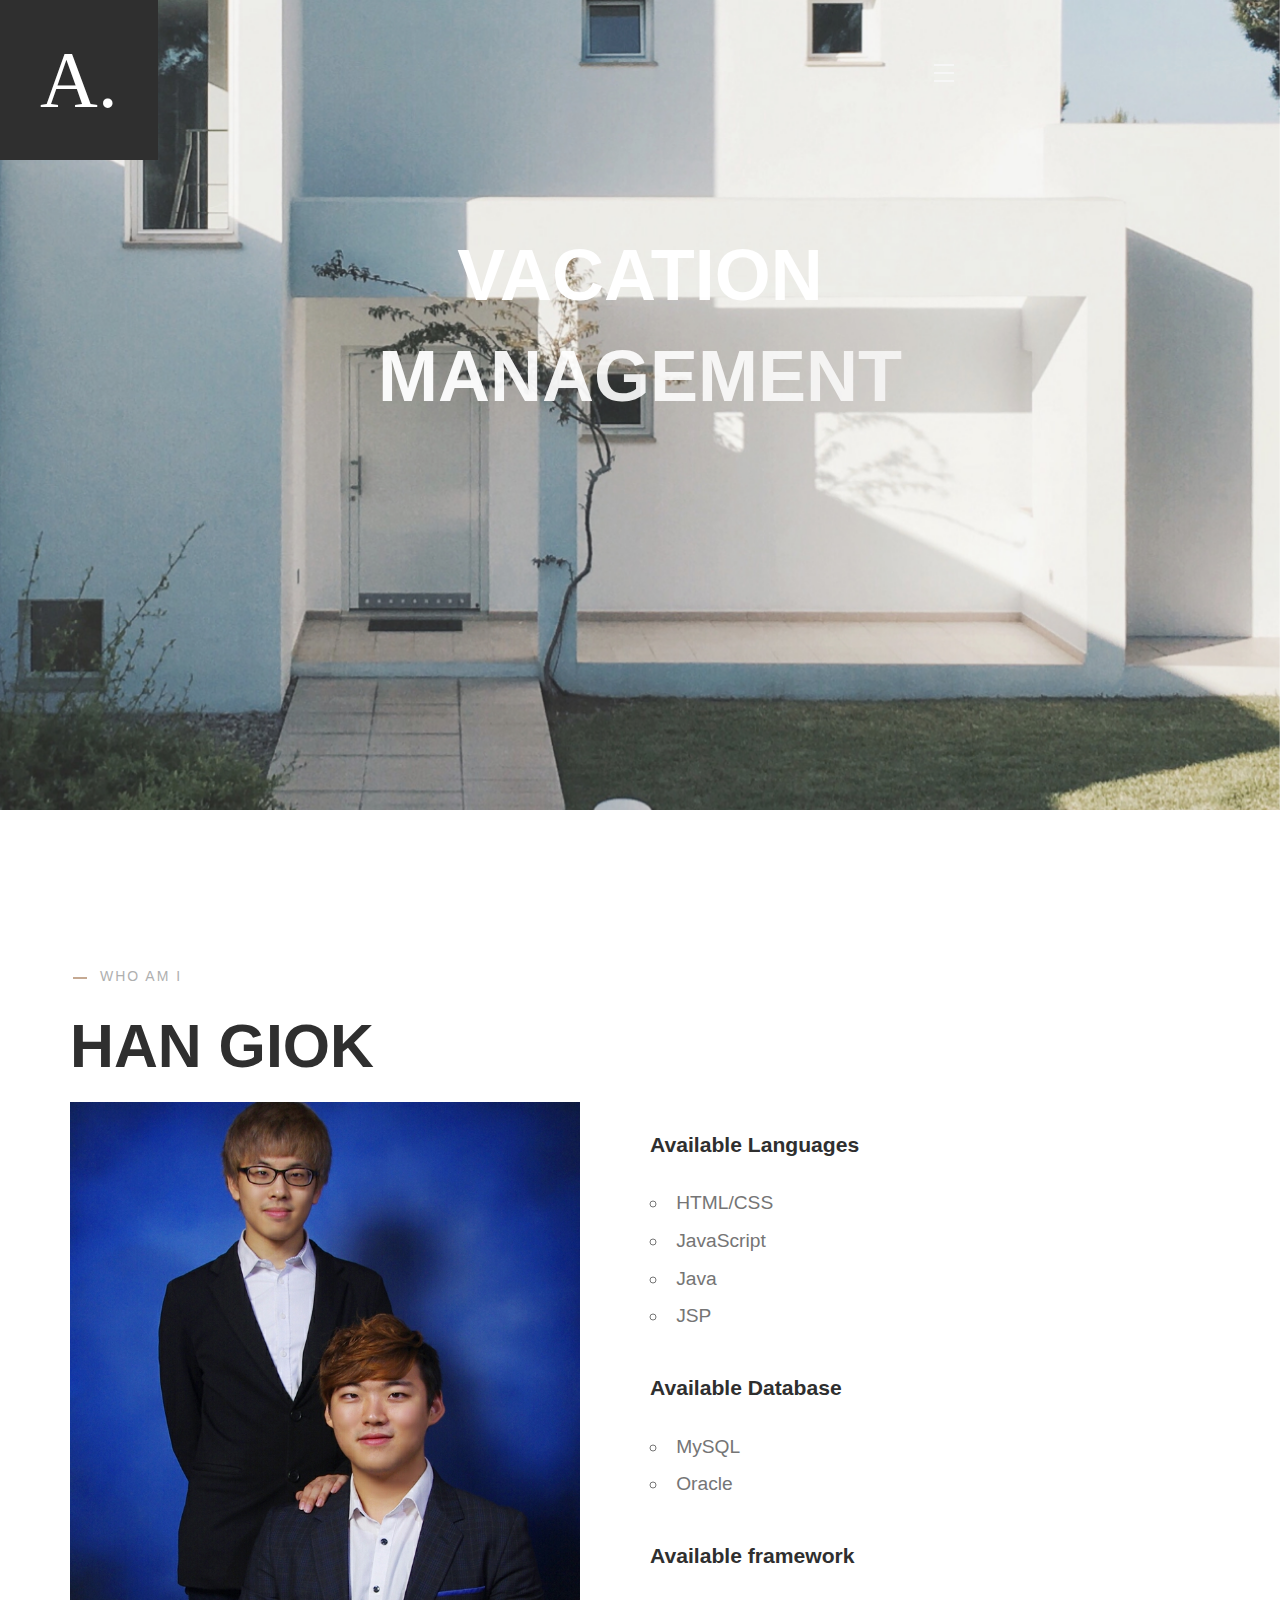
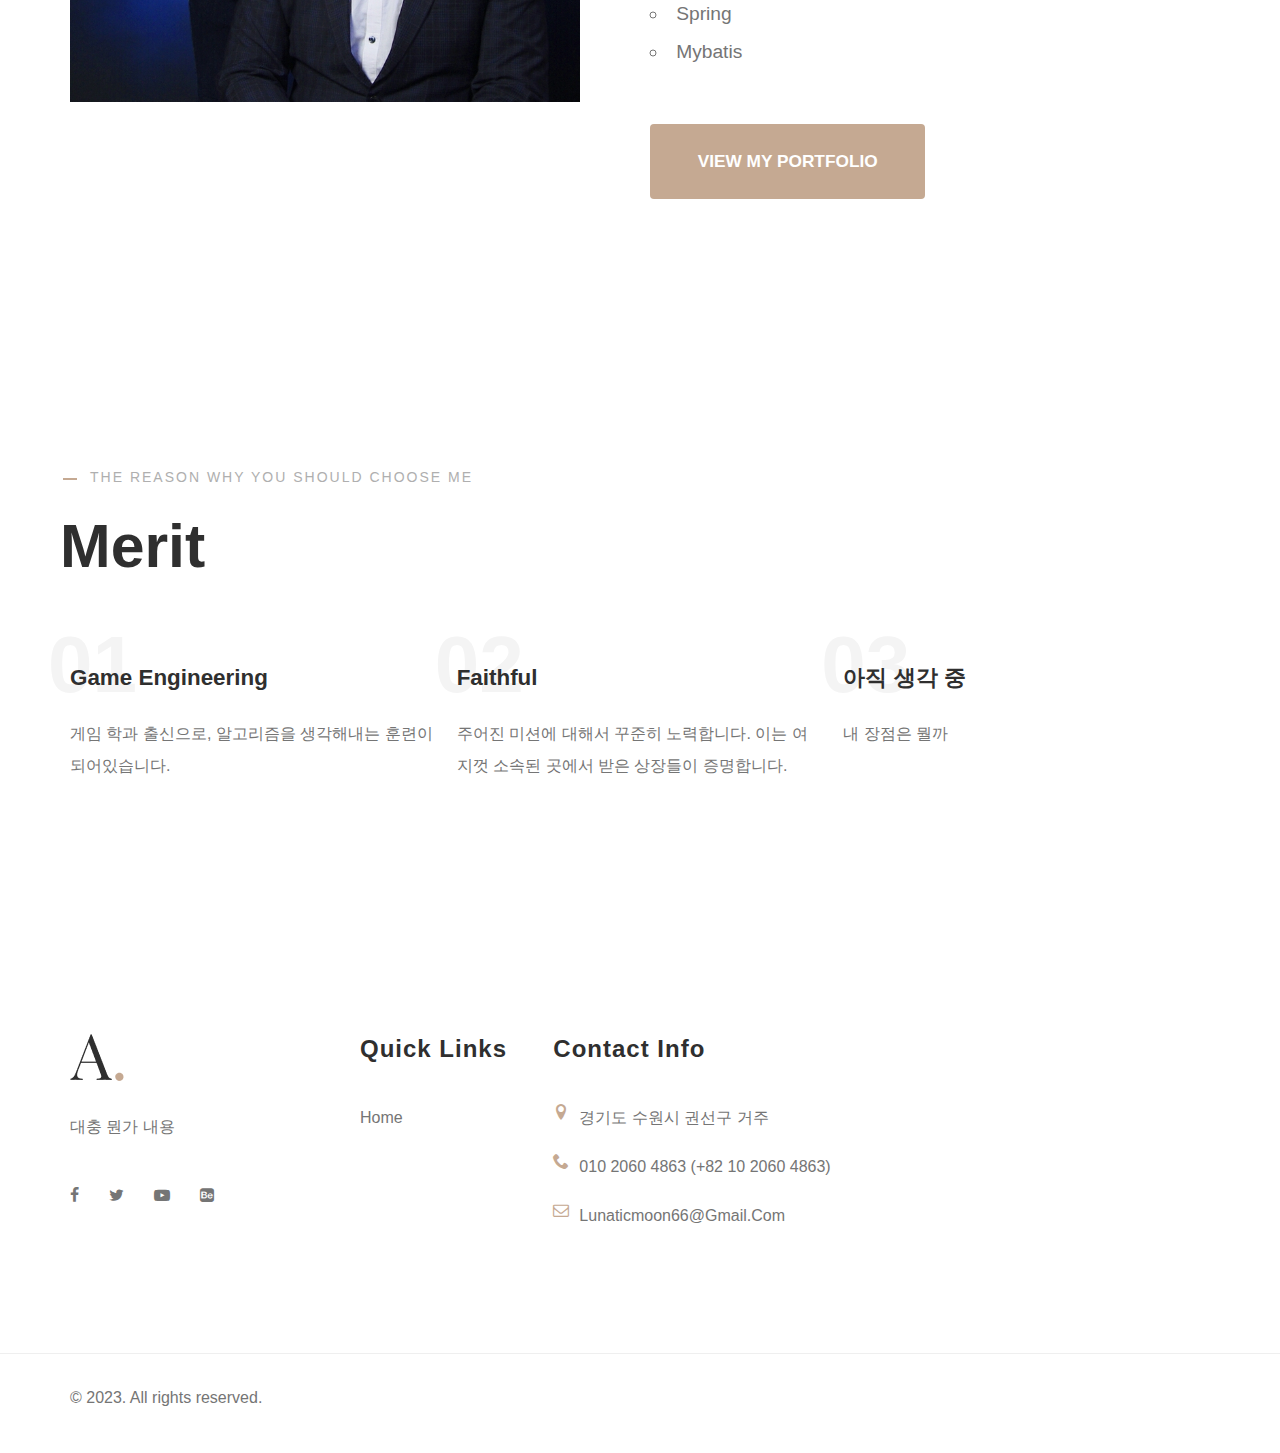
==== commit ab089871: "회원가입 - 구현 완료 로그인 - 구현 완료 휴가서 - 달력 템플릿 적용 완료" ====
--- a/test/src/main/webapp/index.html
+++ b/test/src/main/webapp/index.html
@@ -28,11 +28,8 @@
 	<div class="nav__content">
 		<ul class="nav__list">
 			<li class="nav__list-item active-nav"><a href="index.html" class="hover-target">Home</a></li>
-			<li class="nav__list-item"><a href="onepage.html" class="hover-target">Onepage</a></li>
-			<li class="nav__list-item"><a href="styles.html" class="hover-target">Styles</a></li>
-			<li class="nav__list-item"><a href="blog.html" class="hover-target">Blog</a></li>
-			<li class="nav__list-item"><a href="single-post.html" class="hover-target">Single Post</a></li>
-			<li class="nav__list-item"><a href="contact.html" class="hover-target">Contact us</a></li>
+			<li class="nav__list-item active-nav"><a href="onepage.html" class="hover-target">check</a></li>
+			<li class="nav__list-item"><a href="main.jsp" class="hover-target">Vacation Project Page</a></li>
 		</ul>
 	</div>
 </div>
@@ -90,7 +87,7 @@
 			
 			<div class="col-md-6">
 				<figure>
-					<img src="images/singleimage.jpg" alt="about us" class="single-image">
+					<img src="images/wow.jpeg" alt="about us" class="single-image">
 				</figure>
 			</div>
 			<div class="col-md-6 description text-lead">
@@ -233,7 +230,7 @@
 							<i class="icon icon-phone"></i>010 2060 4863 (+82 10 2060 4863)
 						</li>
 						<li class="menu-item">
-							<i class="icon icon-envelope-o"></i><a href="#" class="mail-id">lunaticmoon66@gmail.com</a>
+							<i class="icon icon-envelope-o"></i><a href="mailto:lunaticmoon66@gmail.com﻿" class="mail-id">lunaticmoon66@gmail.com</a>
 						</li>
 					</ul>
 				</div><!-- end contact info -->
--- a/test/src/main/webapp/style.css
+++ b/test/src/main/webapp/style.css
@@ -408,7 +408,8 @@
   font-weight: 600; }
 fieldset {
   padding: 0;
-  border-width: 0; }
+  border-width: 0;
+  border: 1px solid black }
 input[type="checkbox"],
 input[type="radio"] {
   display: inline; }
@@ -459,7 +460,9 @@
 td {
   padding: 12px 15px;
   text-align: left;
-  border-bottom: 1px solid #E1E1E1; }
+  border-bottom: 1px solid #E1E1E1;
+   }
+  
 th:first-child,
 td:first-child {
   padding-left: 0; }
@@ -1064,7 +1067,7 @@
   display: flex;
   justify-content: space-between;
   align-items: center;
-  width: 100%;
+  width:80%;
 }
 .onepage-menu #header-wrap {
   background: #fff;
@@ -1073,7 +1076,7 @@
   display: flex;
   justify-content: space-between;
   align-items: center;
-  width: 50%;
+  width: 100%;
 }
 nav#navbar ul.menu-list {
   display: flex;
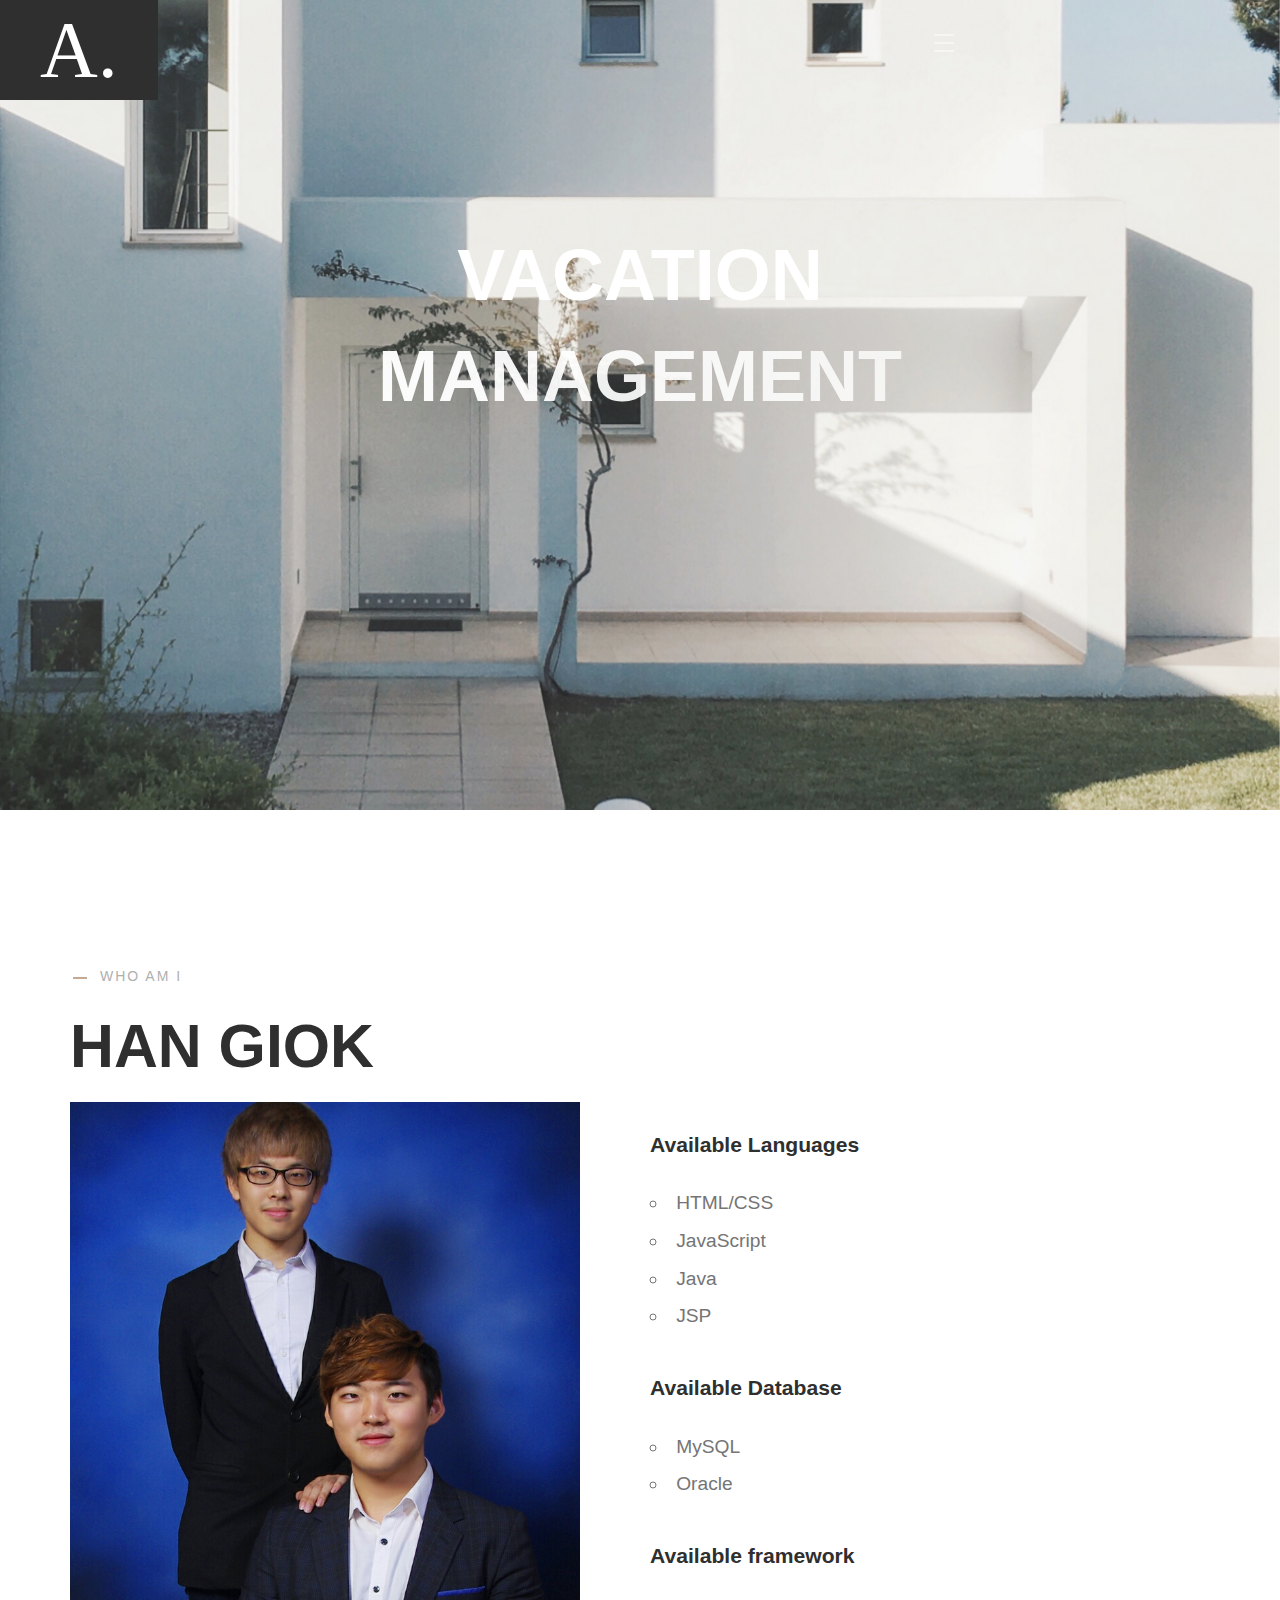
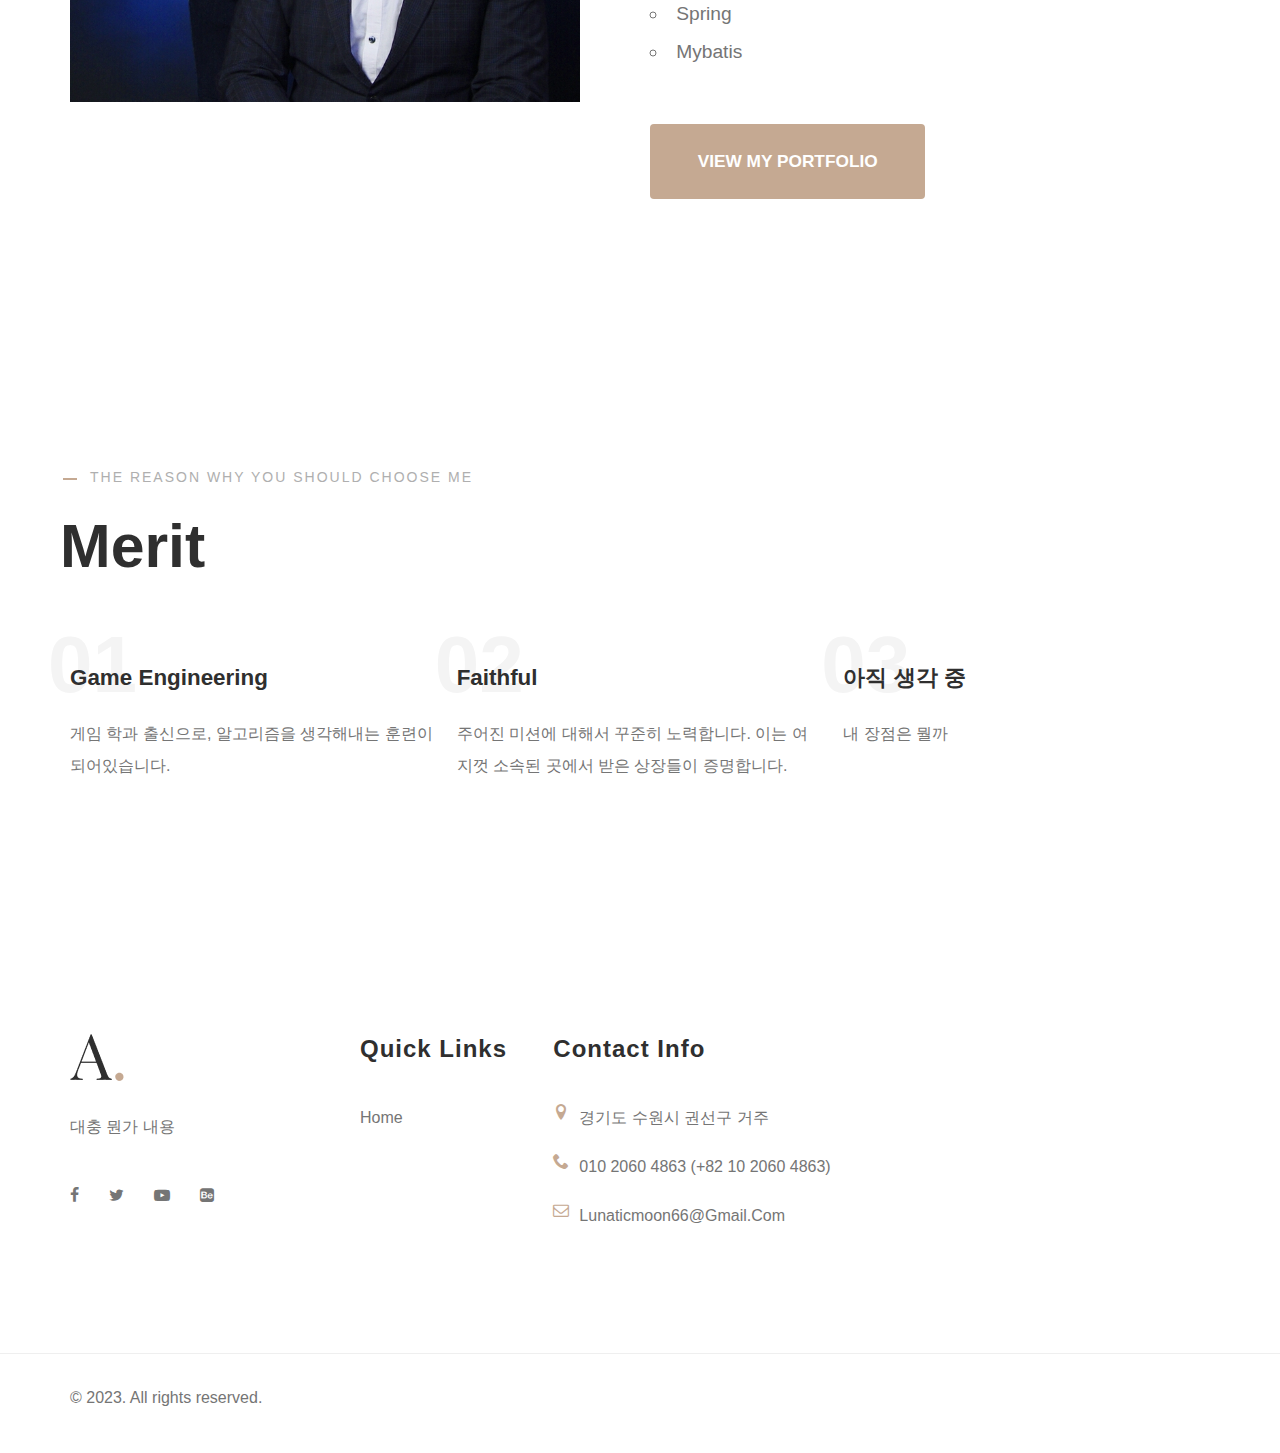
==== commit 0373b7d8: "ver 1.01.230530 1. paging 기능 구현 2. myPage 구현 3. vacationManager 구현" ====
--- a/test/src/main/webapp/index.html
+++ b/test/src/main/webapp/index.html
@@ -109,13 +109,10 @@
 					<li>Mybatis</li>
 				</ul>
 				<div class="btn-wrap">
-					<a href="#" class="btn btn-accent btn-xlarge btn-rounded">View my portfolio</a>
-				</div>
-
-			</div>
-
-		</div>
-
+					<a href="main.jsp" class="btn btn-accent btn-xlarge btn-rounded">View my portfolio</a>
+				</div>
+			</div>
+		</div>
 	</div>
 </section>
 
--- a/test/src/main/webapp/style.css
+++ b/test/src/main/webapp/style.css
@@ -86,15 +86,15 @@
 :root {
     /* widths for rows and containers
      */
-    --header-height       : 160px;
-    --header-height-min   : 80px;
+    --header-height       : 100px;
+    --header-height-min   : 50px;
 }
 /* on mobile devices below 600px
  */
 @media screen and (max-width: 600px) {
     :root {
-        --header-height : 100px;
-        --header-height-min   : 80px;
+        --header-height : 50px;
+        --header-height-min   : 25px;
     }
 }
 /* Theme Colors */
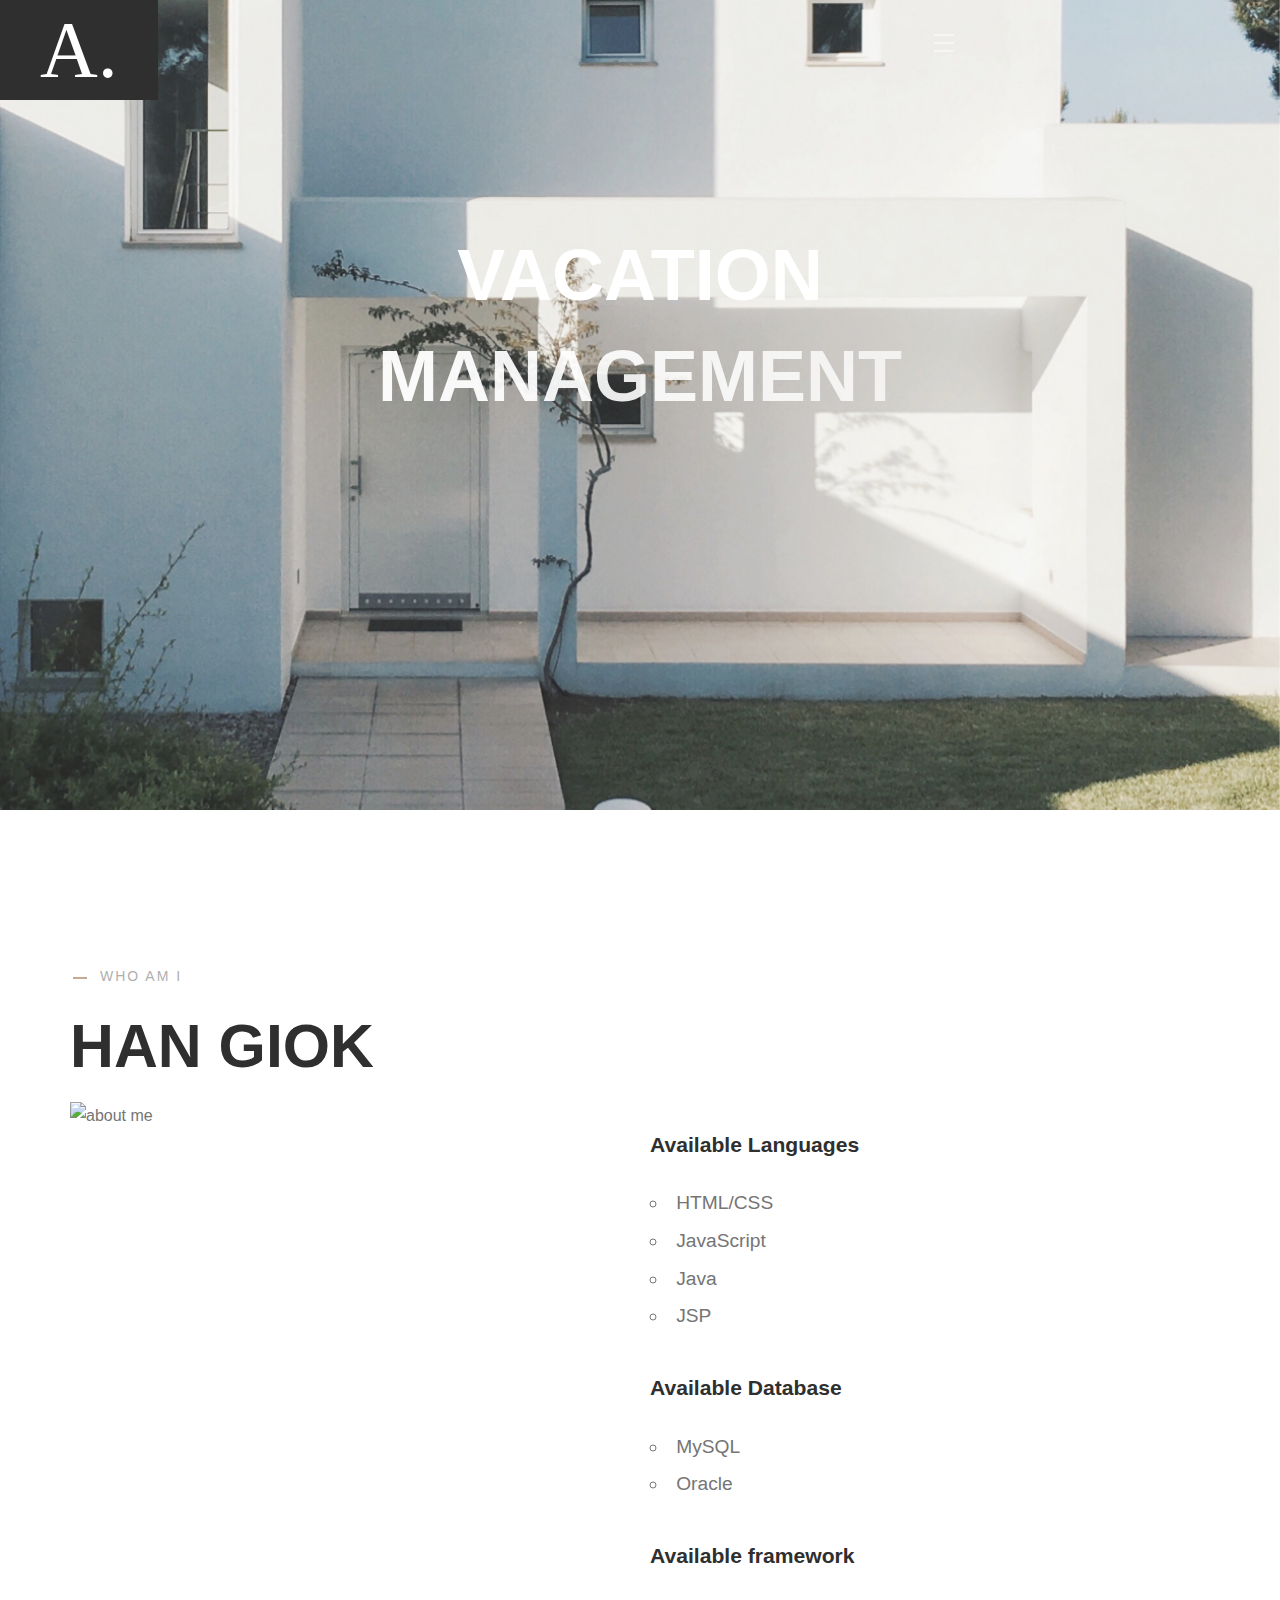
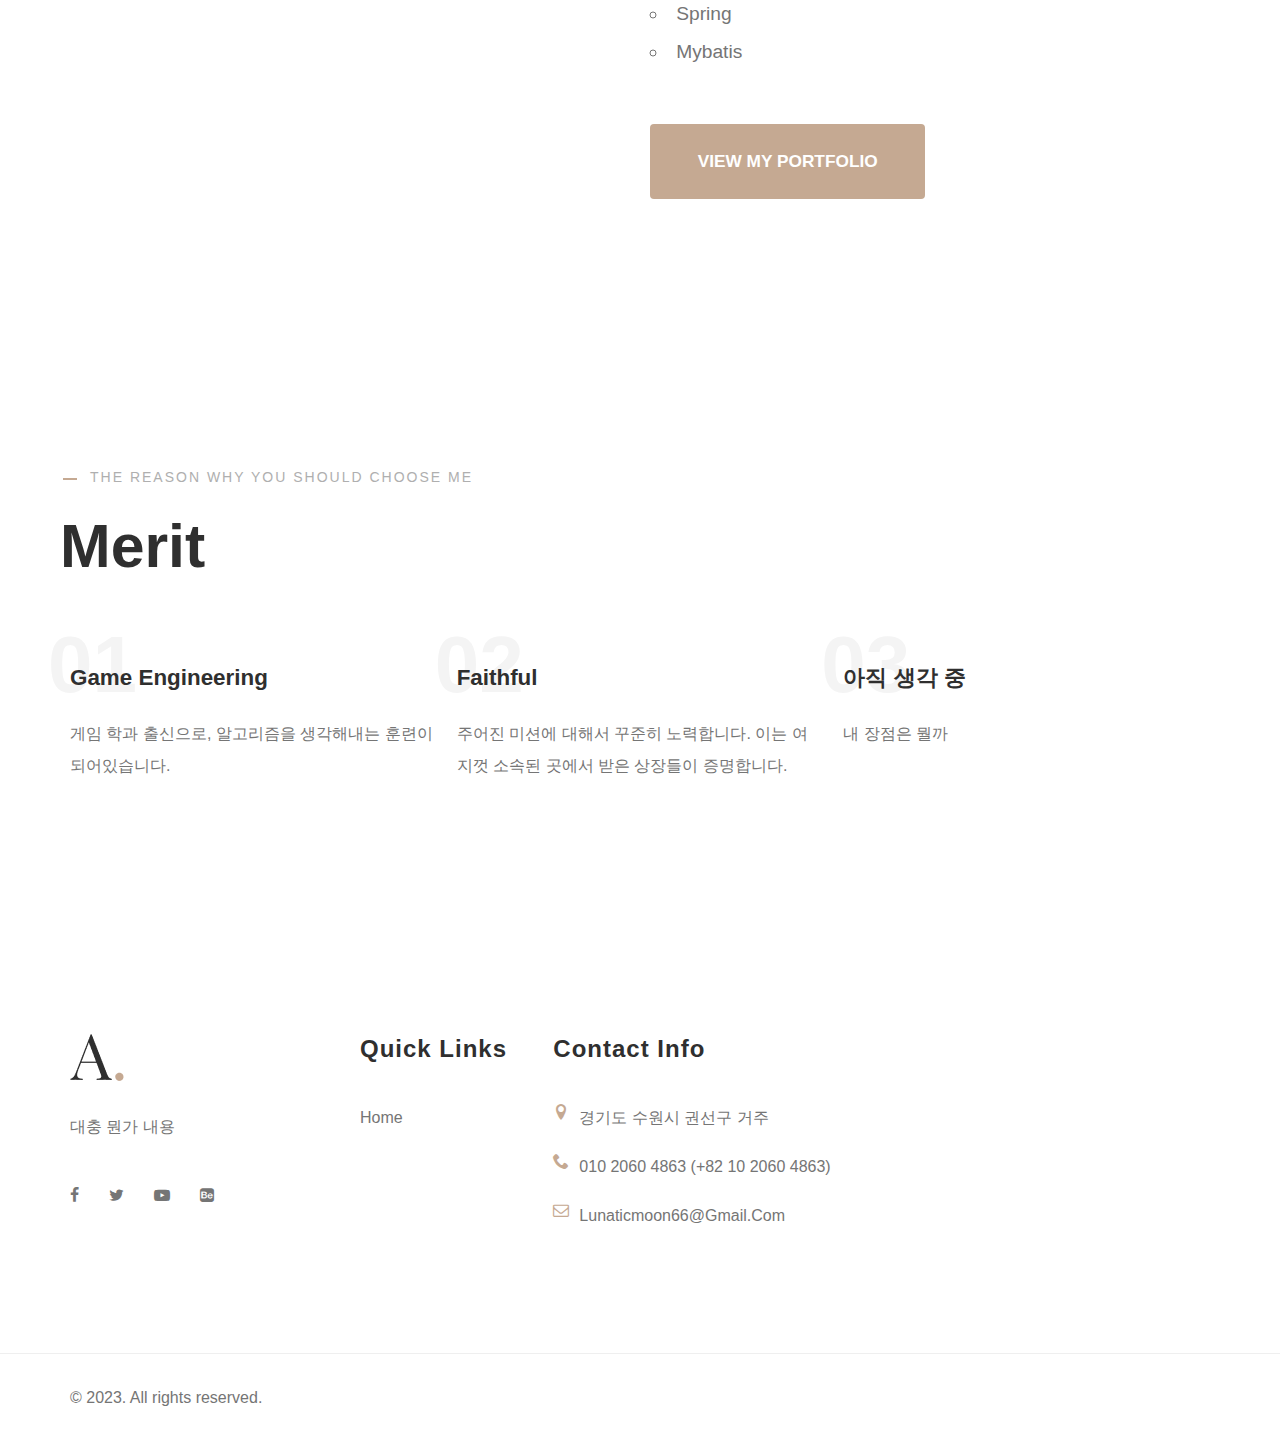
==== commit 69006326: "ver1.02.230714 - scheduleVO.java 	= 이름, 색상, 시작일, 종료일을 가지는 전달 객체" ====
--- a/test/src/main/webapp/index.html
+++ b/test/src/main/webapp/index.html
@@ -87,7 +87,7 @@
 			
 			<div class="col-md-6">
 				<figure>
-					<img src="images/wow.jpeg" alt="about us" class="single-image">
+					<img src="images/han_giok_2018.jpg" alt="about me" class="single-image">
 				</figure>
 			</div>
 			<div class="col-md-6 description text-lead">
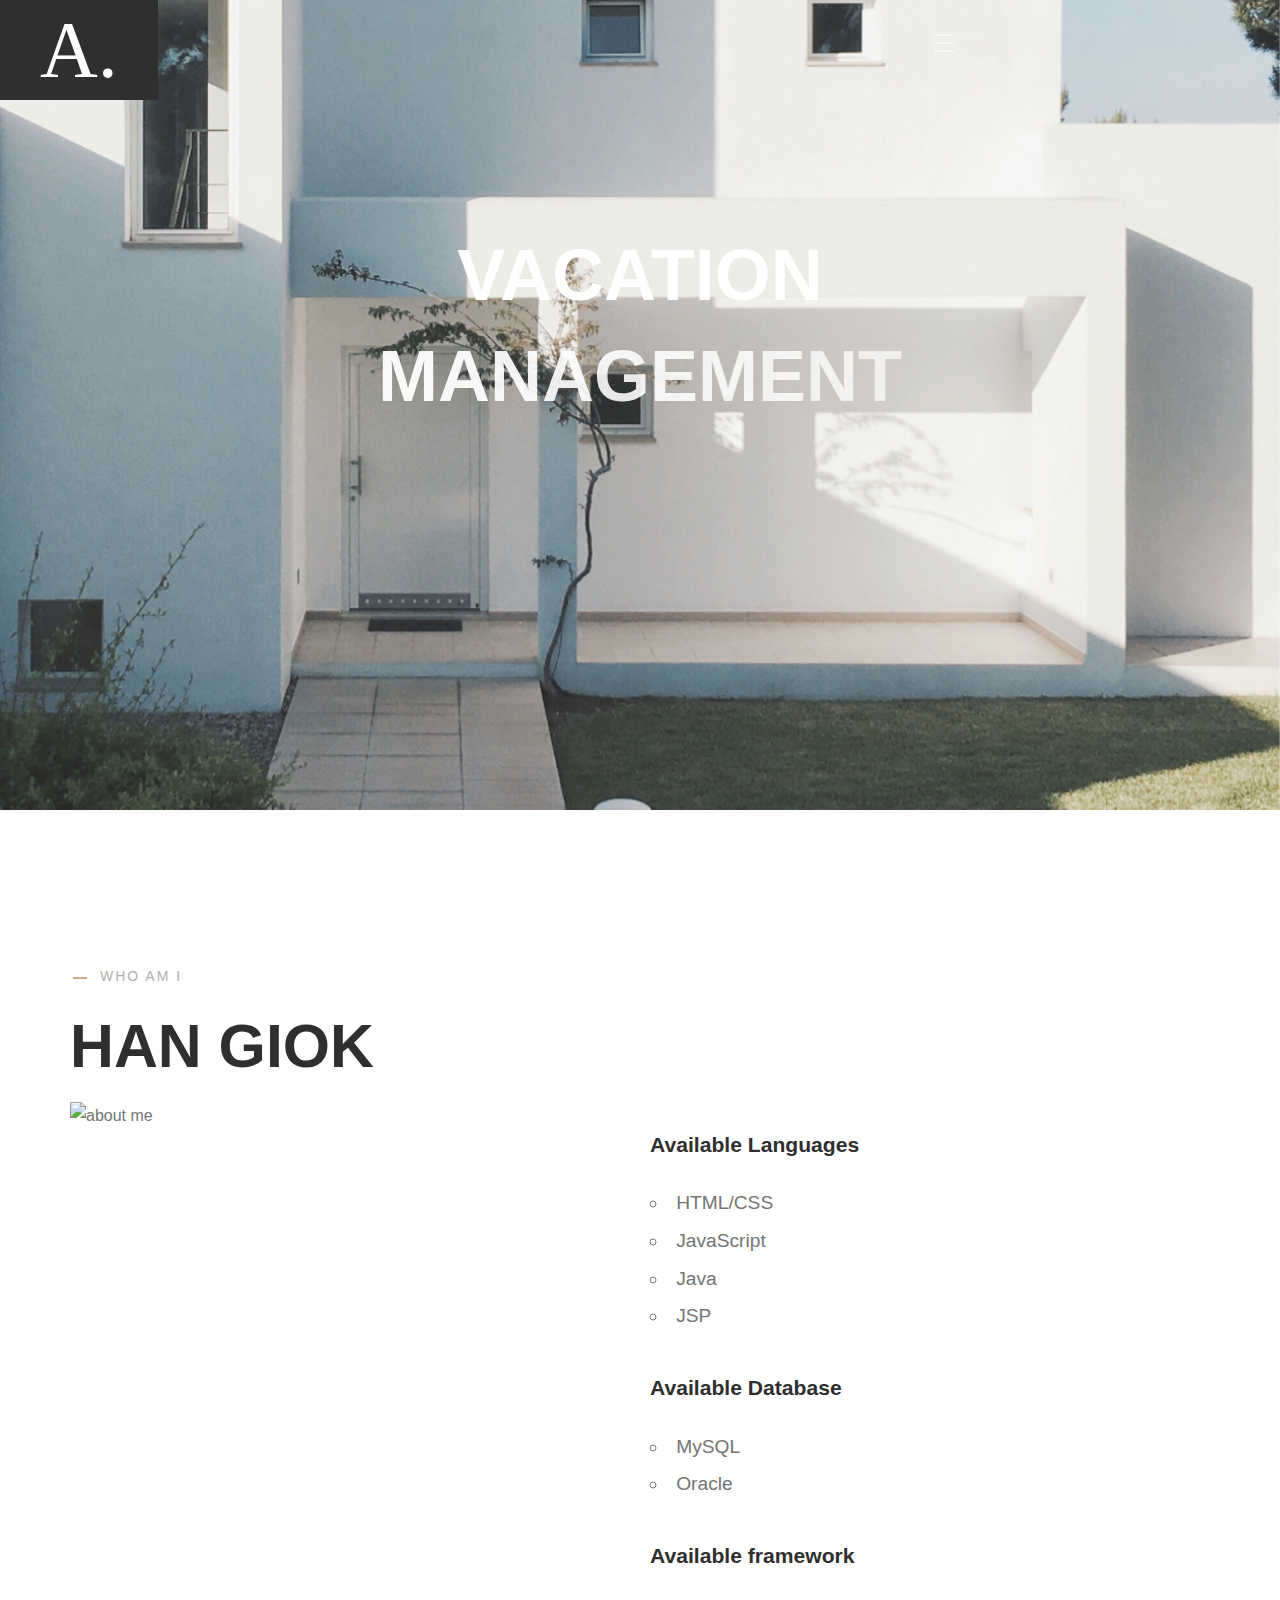
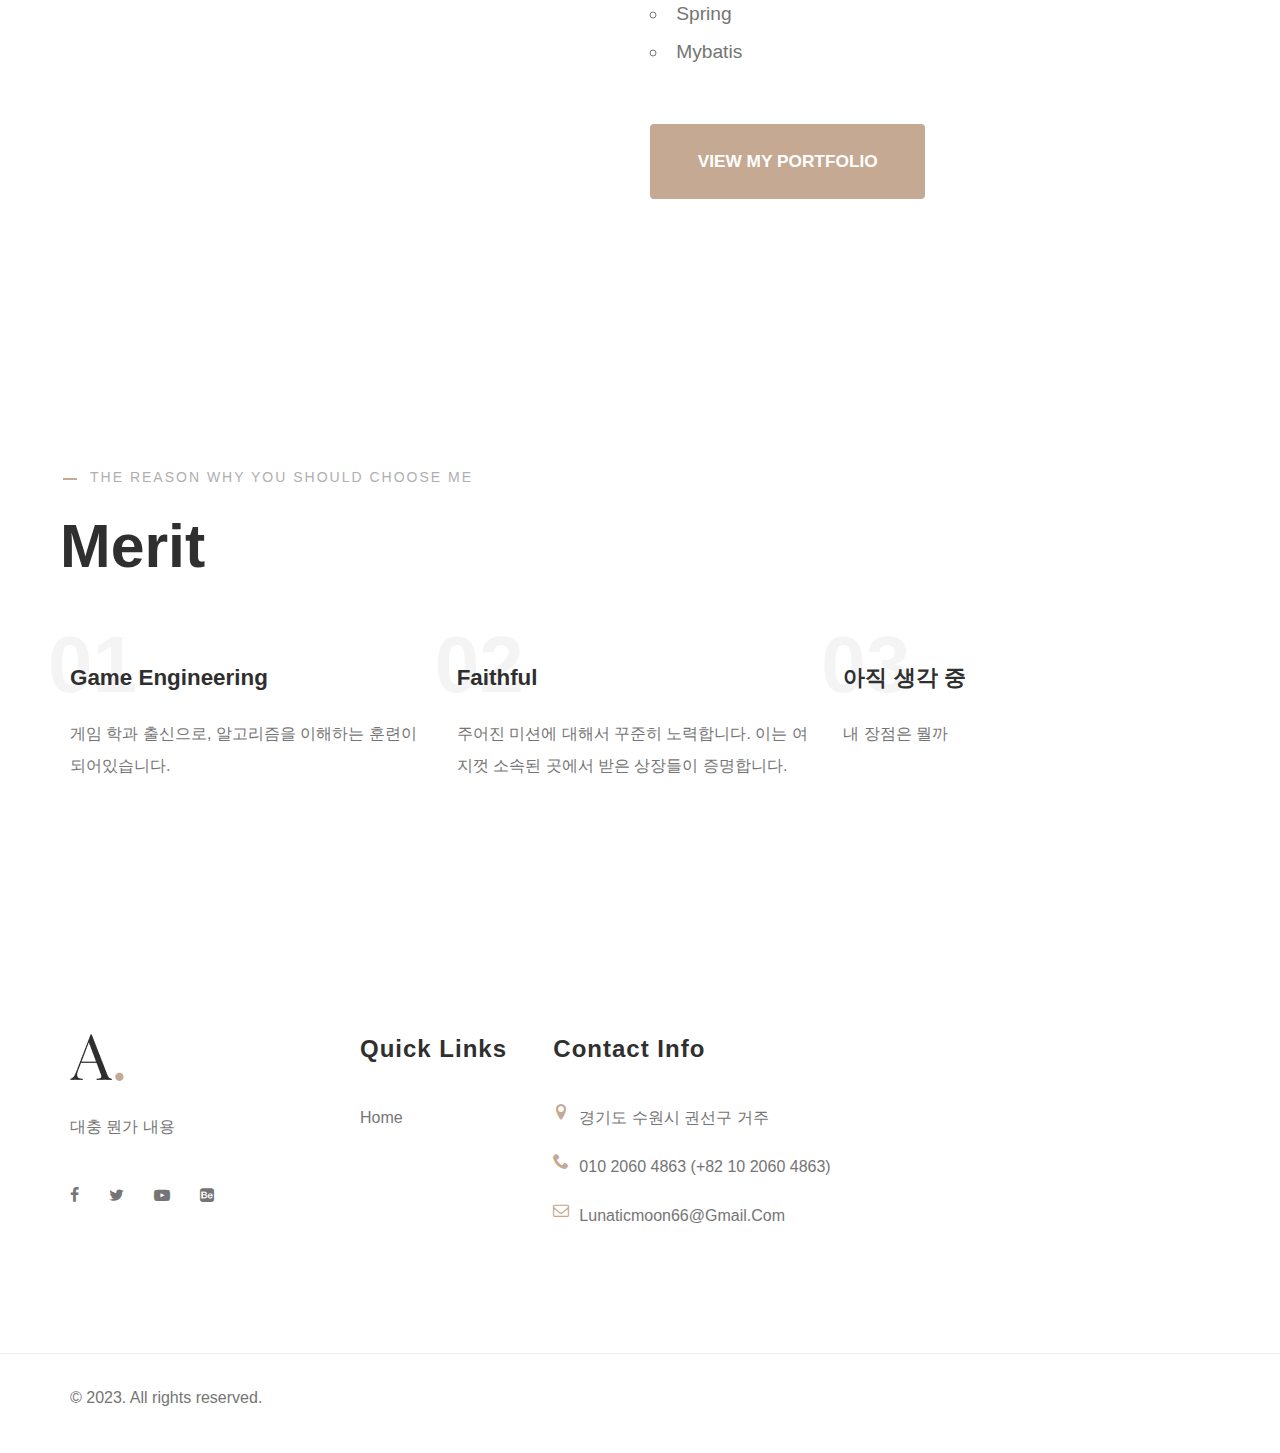
==== commit 9701a3eb: "ver1.03.230802" ====
--- a/test/src/main/webapp/index.html
+++ b/test/src/main/webapp/index.html
@@ -29,7 +29,7 @@
 		<ul class="nav__list">
 			<li class="nav__list-item active-nav"><a href="index.html" class="hover-target">Home</a></li>
 			<li class="nav__list-item active-nav"><a href="onepage.html" class="hover-target">check</a></li>
-			<li class="nav__list-item"><a href="main.jsp" class="hover-target">Vacation Project Page</a></li>
+			<li class="nav__list-item"><a href="main.do" class="hover-target">Vacation Project Page</a></li>
 		</ul>
 	</div>
 </div>
@@ -70,9 +70,7 @@
 <section id="about" class="scrollspy-section padding-xlarge">
 	<div class="container">
 		<div class="row">
-			
 			<div class="col-md-12">
-
 				<div class="section-header">
 					<div class="title">
 						<span>who am i</span>
@@ -80,11 +78,9 @@
 					<h2 class="section-title">HAN GIOK</h2>
 				</div>
 			</div>
-
-		</div>
-
-		<div class="row">
-			
+		</div>
+
+		<div class="row">
 			<div class="col-md-6">
 				<figure>
 					<img src="images/han_giok_2018.jpg" alt="about me" class="single-image">
@@ -109,7 +105,7 @@
 					<li>Mybatis</li>
 				</ul>
 				<div class="btn-wrap">
-					<a href="main.jsp" class="btn btn-accent btn-xlarge btn-rounded">View my portfolio</a>
+					<a href="main.do" class="btn btn-accent btn-xlarge btn-rounded">View my portfolio</a>
 				</div>
 			</div>
 		</div>
@@ -133,7 +129,7 @@
 				<div class="services-item">
 					<span class="number">01</span>					
 				    <h3>Game Engineering</h3>
-				    <p>게임 학과 출신으로, 알고리즘을 생각해내는 훈련이 되어있습니다.</p>
+				    <p>게임 학과 출신으로, 알고리즘을 이해하는 훈련이 되어있습니다.</p>
 				</div>
 			</div>
 
